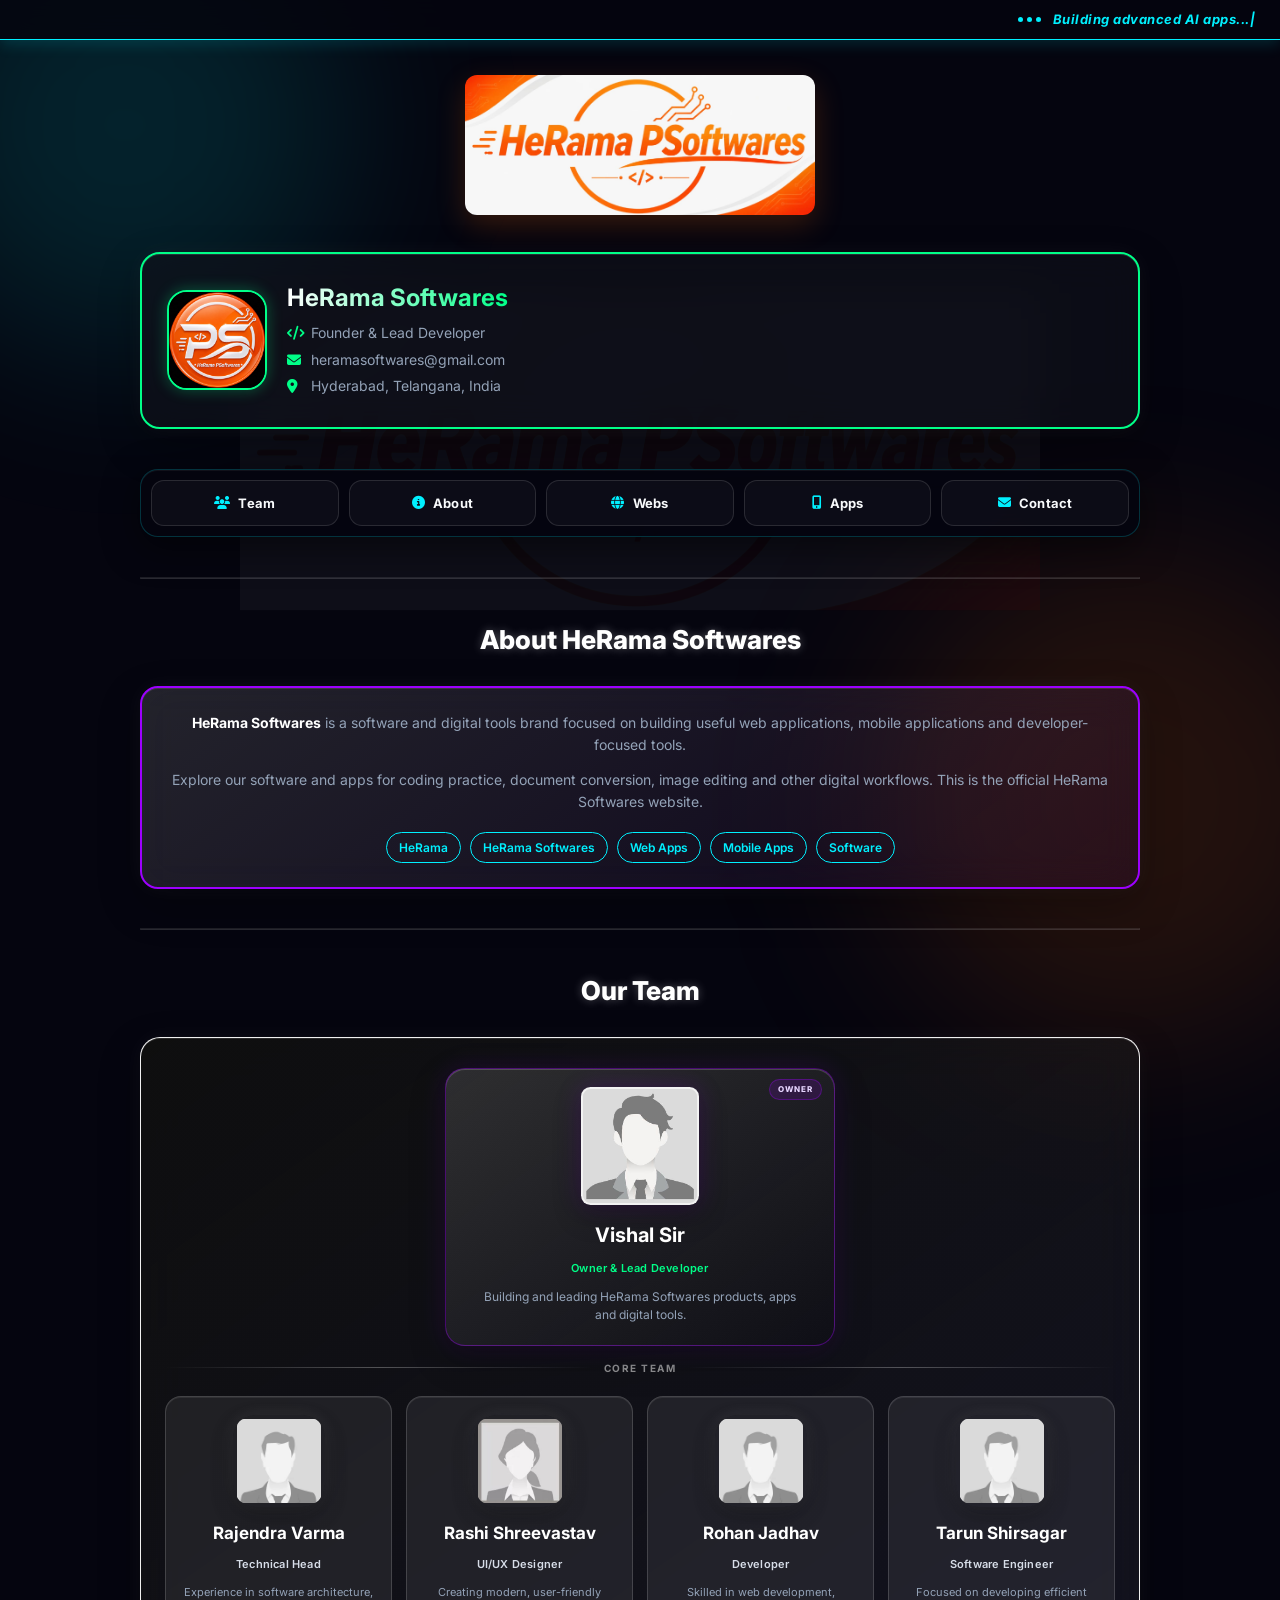
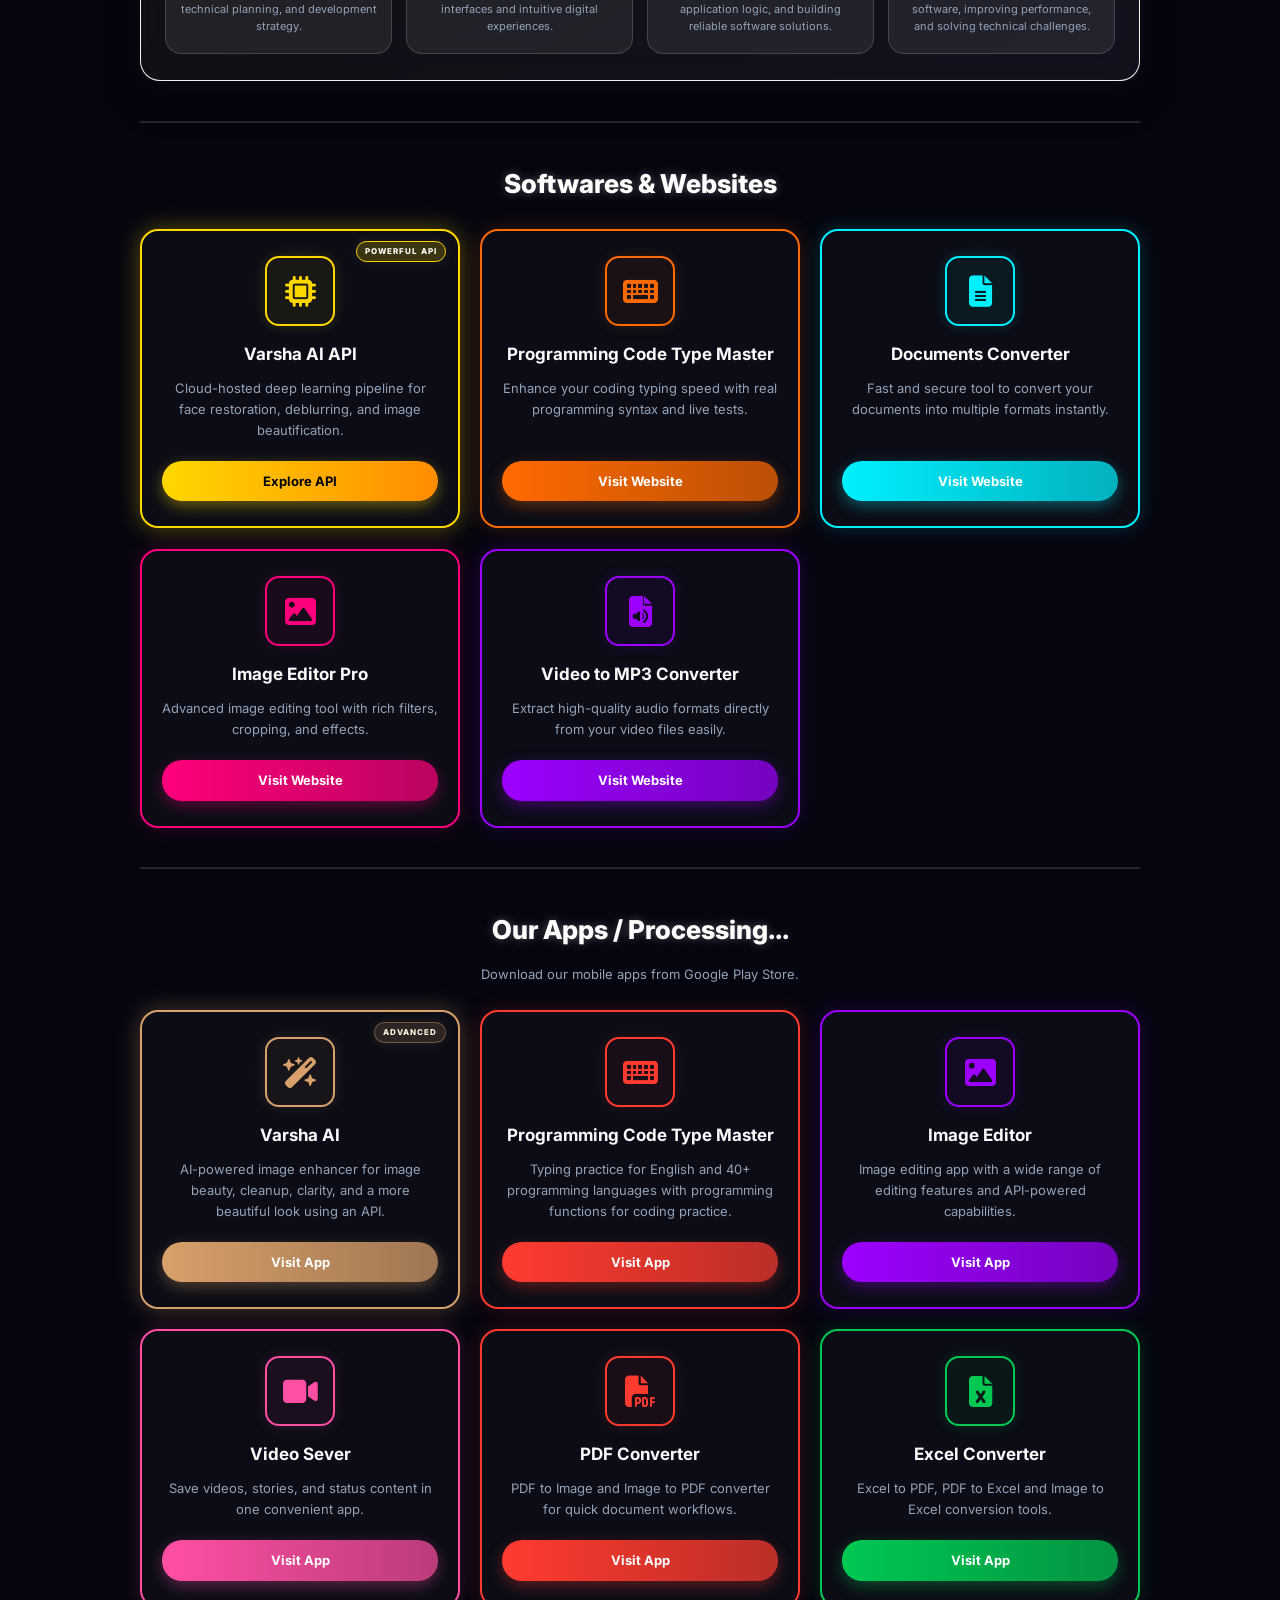
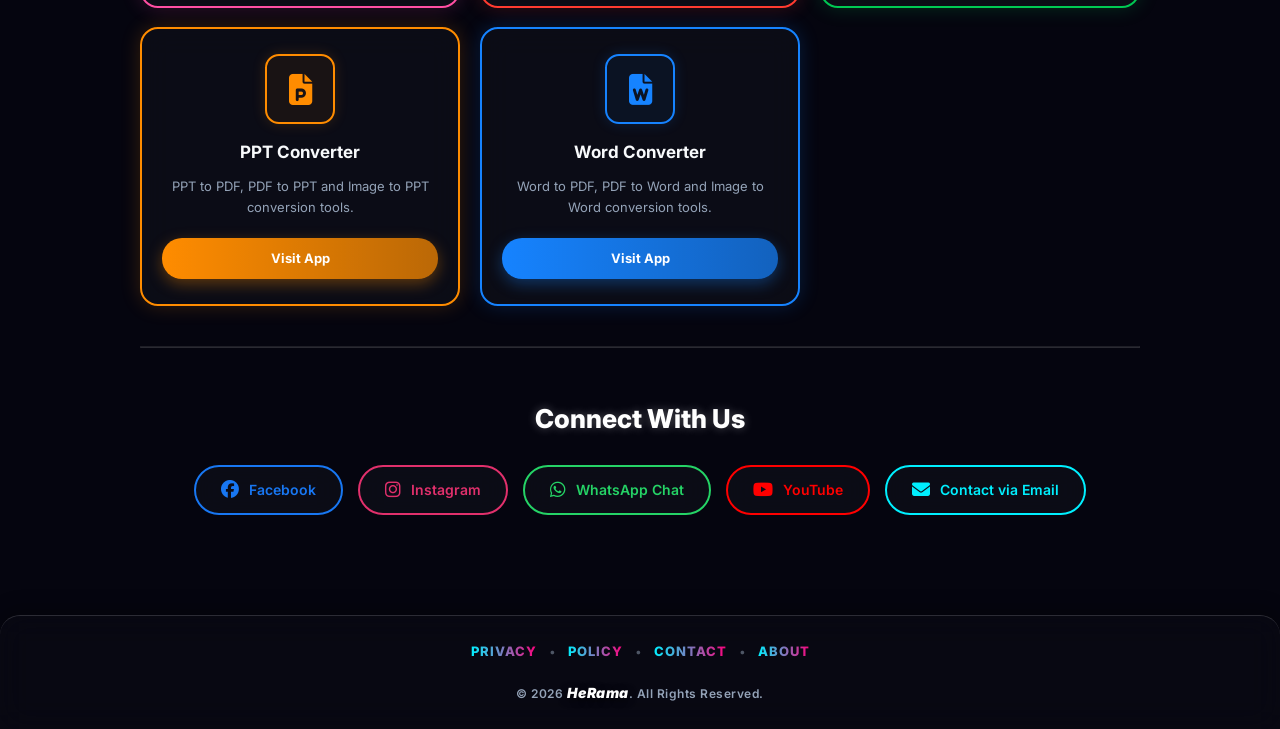
==== index.html @ 933b0800 "Update index.html" ====
<!DOCTYPE html>
<html lang="en">
<head>
  <meta charset="UTF-8">
  <meta name="viewport" content="width=device-width, initial-scale=1.0">

  <!-- === SEO / GOOGLE SEARCH METADATA === -->
  <meta name="description" content="HeRama Softwares — official website for software, web apps, mobile apps, coding tools, document converters and image editing solutions.">
  <meta name="keywords" content="HeRama, HeRama Softwares, HeRama Software, HeRama PSoftwares, software developer, web apps, mobile apps, coding tools, document converter, image editor">
  <meta name="author" content="HeRama Softwares">
  <meta name="robots" content="index, follow, max-image-preview:large">
  <link rel="canonical" href="https://heramasoftware.github.io/HeRama/">

  <!-- Open Graph / Social Sharing -->
  <meta property="og:type" content="website">
  <meta property="og:title" content="HeRama Softwares | Official Website">
  <meta property="og:description" content="Official website of HeRama Softwares — software, web apps, mobile apps and digital tools.">
  <meta property="og:url" content="https://heramasoftware.github.io/HeRama/">
  <meta property="og:image" content="https://heramasoftware.github.io/HeRama/herama.jpeg">
  <meta property="og:site_name" content="HeRama Softwares">

  <!-- Twitter/X Sharing -->
  <meta name="twitter:card" content="summary_large_image">
  <meta name="twitter:title" content="HeRama Softwares | Official Website">
  <meta name="twitter:description" content="Official website of HeRama Softwares — software, web apps, mobile apps and digital tools.">
  <meta name="twitter:image" content="https://heramasoftware.github.io/HeRama/herama.jpeg">

  <!-- Structured data helps Google understand the brand/site -->
  <script type="application/ld+json">
  {
    "@context": "https://schema.org",
    "@type": "Organization",
    "name": "HeRama Softwares",
    "alternateName": ["HeRama", "HeRama Software", "HeRama PSoftwares"],
    "url": "https://heramasoftware.github.io/HeRama/",
    "logo": "https://heramasoftware.github.io/HeRama/herama.jpeg",
    "email": "heramasoftwares@gmail.com",
    "description": "HeRama Softwares develops software, web applications, mobile applications and digital tools.",
    "sameAs": [
      "https://www.facebook.com/share/1HQvqGAFDk/",
      "https://www.instagram.com/herama_psoftwares?igsh=MXFvZWMyYWdleDJ3ZA==",
      "https://youtube.com/@vishalgaradsoftwaredevloper?si=EUK5Th2-3GdsYp0a"
    ]
  }
  </script>

  <script type="application/ld+json">
  {
    "@context": "https://schema.org",
    "@type": "WebSite",
    "name": "HeRama Softwares",
    "alternateName": "HeRama",
    "url": "https://heramasoftware.github.io/HeRama/"
  }
  </script>

  <title>HeRama Softwares | Apps, Web & Software</title>
  
  <!-- FontAwesome Icons -->
  <link rel="stylesheet" href="https://cdnjs.cloudflare.com/ajax/libs/font-awesome/6.4.0/css/all.min.css">
  <!-- Google Fonts -->
  <link href="https://fonts.googleapis.com/css2?family=Inter:wght@300;400;600;800&display=swap" rel="stylesheet">

  <link rel="stylesheet" href="style.css?v=20260911-products">
</head>
<body>

<!-- Top Advanced Status Navbar -->
  <div class="top-status-nav">
    <div class="ai-status-container" id="aiStatusContainer">
      <div class="gemini-dots">
        <div class="dot"></div><div class="dot"></div><div class="dot"></div>
      </div>
      <div class="typewriter-text" id="typewriterText">Building advanced AI apps...|</div>
    </div>
  </div>

  <!-- Floating Orbs & Watermark Background -->
  <div class="bg-orb orb-1"></div>
  <div class="bg-orb orb-2"></div>
  <img src="herama.jpeg" class="bg-watermark" alt="Watermark">

  <!-- Top Logo -->
  <div class="top-logo-container">
    <img src="herama.jpeg" alt="HeRama PSoftwares Logo">
  </div>

  <div class="container">
    
    <!-- Profile Box (Popti Green Border) -->
    <div class="profile-card">
      <img src="logo2.jpeg" alt="Pandurang Baliram Garad">
      <div class="profile-info">
        <h2>HeRama Softwares</h2>
        <p><i class="fa-solid fa-code"></i> Founder & Lead Developer</p>
        <p><i class="fa-solid fa-envelope"></i> heramasoftwares@gmail.com</p>
        <p><i class="fa-solid fa-location-dot"></i> Hyderabad, Telangana, India</p>
      </div>
    </div>


    <!-- === QUICK SECTION NAVIGATION === -->
    <nav class="section-nav" aria-label="Page sections">
      <a href="#team"><i class="fa-solid fa-users"></i><span>Team</span></a>
      <a href="#about"><i class="fa-solid fa-circle-info"></i><span>About</span></a>
      <a href="#webs"><i class="fa-solid fa-globe"></i><span>Webs</span></a>
      <a href="#apps"><i class="fa-solid fa-mobile-screen-button"></i><span>Apps</span></a>
      <a href="#contact"><i class="fa-solid fa-envelope"></i><span>Contact</span></a>
    </nav>

        <hr style="border-color: var(--border-glow); margin: 40px 0;">

        
    <!-- === COMPANY INFORMATION / SEO CONTENT === -->
    <section class="company-info-section page-section" id="about" aria-label="About HeRama Softwares">
      <h2 class="section-title">About HeRama Softwares</h2>
      <div class="company-info-card">
        <p><strong>HeRama Softwares</strong> is a software and digital tools brand focused on building useful web applications, mobile applications and developer-focused tools.</p>
        <p>Explore our software and apps for coding practice, document conversion, image editing and other digital workflows. This is the official HeRama Softwares website.</p>
        <div class="company-keywords">
          <span>HeRama</span>
          <span>HeRama Softwares</span>
          <span>Web Apps</span>
          <span>Mobile Apps</span>
          <span>Software</span>
        </div>
      </div>
    </section>


        <hr style="border-color: var(--border-glow); margin: 40px 0;">


    <!-- === TEAM SECTION === -->
    <section class="team-section page-section" id="team" aria-label="HeRama Softwares Team">
      <h2 class="section-title">Our Team</h2>

      <div class="team-glass-box">
        <!-- OWNER / LEAD DEVELOPER: replace owner.jpeg, name and text anytime -->
        <div class="team-owner owner-feature scroll-reveal">
          <div class="team-photo owner-photo">
            <img src="owner.jpeg" alt="HeRama Softwares Owner & Lead Developer">
          </div>
          <h3>Vishal Sir</h3>
          <span class="team-role owner-role">Owner & Lead Developer</span>
          <p>Building and leading HeRama Softwares products, apps and digital tools.</p>
        </div>

        <div class="team-divider"><span>Core Team</span></div>

        <div class="team-members-grid">
          <!-- TEAM MEMBER 1 -->
          <article class="team-member scroll-reveal">
            <div class="team-photo"><img src="inginears.jpeg" alt="Team Member 1"></div>
            <h3>Rajendra Varma</h3>
            <span class="team-role">Technical Head</span>
            <p>Experience in software architecture, technical planning, and development strategy.</p>
          </article>

          <!-- TEAM MEMBER 2 -->
          <article class="team-member team-reveal">
            <div class="team-photo"><img src="female.jpeg" alt="Team Member 2"></div>
            <h3>Rashi Shreevastav</h3>
            <span class="team-role">UI/UX Designer</span>
            <p>Creating modern, user-friendly interfaces and intuitive digital experiences.</p>
          </article>

          <!-- TEAM MEMBER 3 -->
          <article class="team-member team-reveal">
            <div class="team-photo"><img src="inginears.jpeg" alt="Team Member 3"></div>
            <h3>Rohan Jadhav</h3>
            <span class="team-role">Developer</span>
            <p>Skilled in web development, application logic, and building reliable software solutions.</p>
          </article>

          <!-- TEAM MEMBER 4 -->
          <article class="team-member team-reveal">
            <div class="team-photo"><img src="inginears.jpeg" alt="Team Member 4"></div>
            <h3>Tarun Shirsagar</h3>
            <span class="team-role">Software Engineer</span>
            <p>Focused on developing efficient software, improving performance, and solving technical challenges.</p>
          </article>
        </div>
      </div>
      
    </section>


        <hr style="border-color: var(--border-glow); margin: 40px 0;">


    <!-- === SOFTWARES & WEBSITES SECTION === -->
    <section class="page-section" id="webs" aria-label="HeRama Softwares Websites">
      <h2 class="section-title">Softwares & Websites</h2>
      <div class="apps-grid">

        <!-- NAYA API BOX: Varsha AI API (Premium Gold Glow) -->
        <div class="app-card product-card scroll-reveal power-shine" style="--card-color:#ffd700; --card-rgb:255,215,0;">
          <span class="app-featured-badge" style="background: rgba(255,215,0,0.2); border-color: #ffd700; color: #fff;">POWERFUL API</span>
          <div class="app-img-box app-icon-placeholder">
            <i class="fa-solid fa-microchip"></i>
          </div>
          <h3>Varsha AI API</h3>
          <p>Cloud-hosted deep learning pipeline for face restoration, deblurring, and image beautification.</p>
          <a href="https://panduranggarad922--varsha-ai-aibeautyapi-web.us-east.modal.run/docs?utm_source=chatgpt.com#/default/beautify_api_v1_beautify_post" target="_blank" rel="noopener" class="visit-btn" style="background: linear-gradient(90deg, #ffd700, #ff8c00); box-shadow: 0 5px 15px rgba(255,215,0,0.4); color: #000;">Explore API</a>
        </div>


        <!-- WEBSITE 1 : change only --card-color in HTML -->
        <div class="app-card product-card scroll-reveal" style="--card-color:#ff6a00; --card-rgb:255,106,0;">

          <div class="app-img-box app-icon-placeholder">
  <i class="fa-solid fa-keyboard"></i>
</div>
          <h3>Programming Code Type Master</h3>
          <p>Enhance your coding typing speed with real programming syntax and live tests.</p>
          <a href="https://programming-code-typingtest-pro.github.io/" target="_blank" rel="noopener" class="visit-btn">Visit Website</a>
        </div>

        <!-- WEBSITE 2 -->
        <div class="app-card product-card scroll-reveal" style="--card-color:#00f0ff; --card-rgb:0,240,255;">
          <div class="app-img-box app-icon-placeholder">
  <i class="fa-solid fa-file-lines"></i>
</div>
          <h3>Documents Converter</h3>
          <p>Fast and secure tool to convert your documents into multiple formats instantly.</p>
          <a href="https://panduranggarad922-cell.github.io" target="_blank" rel="noopener" class="visit-btn">Visit Website</a>
        </div>

        <!-- WEBSITE 3 -->
        <div class="app-card product-card scroll-reveal" style="--card-color:#ff007c; --card-rgb:255,0,124;">
          <div class="app-img-box app-icon-placeholder">
  <i class="fa-solid fa-image"></i>
</div>
          <h3>Image Editor Pro</h3>
          <p>Advanced image editing tool with rich filters, cropping, and effects.</p>
          <a href="https://heramapsoftwares.github.io" target="_blank" rel="noopener" class="visit-btn">Visit Website</a>
        </div>

        <!-- WEBSITE 4 -->
        <div class="app-card product-card scroll-reveal" style="--card-color:#9d00ff; --card-rgb:157,0,255;">
          <div class="app-img-box app-icon-placeholder">
  <i class="fa-solid fa-file-audio"></i>
</div>
          <h3>Video to MP3 Converter</h3>
          <p>Extract high-quality audio formats directly from your video files easily.</p>
          <a href="https://heramapsoftwares.github.io" target="_blank" rel="noopener" class="visit-btn">Visit Website</a>
        </div>

      </div>
    </section>

    <hr style="border-color: var(--border-glow); margin: 40px 0;">

    <!-- === PLAY STORE APPS SECTION === -->
    <section class="page-section" id="apps" aria-label="HeRama Softwares Play Store Apps">
      <h2 class="section-title">Our Apps / Processing...</h2>
      <p class="section-subtitle">Download our mobile apps from Google Play Store.</p>
      <div class="apps-grid">

        <!-- APP 1 : Varsha AI / SKIN -->
        <!-- Yahan app-featured ke aage power-shine class add ki hai -->
        <div class="app-card product-card scroll-reveal app-featured power-shine" style="--card-color:#d8a06a; --card-rgb:216,160,106;">
          <span class="app-featured-badge">ADVANCED</span>
          <div class="app-img-box app-icon-placeholder"><i class="fa-solid fa-wand-magic-sparkles"></i></div>
          <h3>Varsha AI</h3>
          <p>AI-powered image enhancer for image beauty, cleanup, clarity, and a more beautiful look using an API.</p>
          <a href="https://play.google.com/store/apps/" target="_blank" rel="noopener" class="visit-btn">Visit App</a>
        </div>


        <!-- APP 2 : Programming Code Type Master / RED -->
        <div class="app-card product-card scroll-reveal" style="--card-color:#ff3b30; --card-rgb:255,59,48;">
          <div class="app-img-box app-icon-placeholder"><i class="fa-solid fa-keyboard"></i></div>
          <h3>Programming Code Type Master</h3>
          <p>Typing practice for English and 40+ programming languages with programming functions for coding practice.</p>
          <a href="https://programming-code-typingtest-pro.github.io/" target="_blank" rel="noopener" class="visit-btn">Visit App</a>
        </div>

        <!-- APP 3 : Image Editor / PURPLE -->
        <div class="app-card product-card scroll-reveal" style="--card-color:#9d00ff; --card-rgb:157,0,255;">
          <div class="app-img-box app-icon-placeholder"><i class="fa-solid fa-image"></i></div>
          <h3>Image Editor</h3>
          <p>Image editing app with a wide range of editing features and API-powered capabilities.</p>
          <a href="https://heramapsoftwares.github.io" target="_blank" rel="noopener" class="visit-btn">Visit App</a>
        </div>

        <!-- APP 4 : Video Sever / PINK -->
        <div class="app-card product-card scroll-reveal" style="--card-color:#ff4fa3; --card-rgb:255,79,163;">
          <div class="app-img-box app-icon-placeholder"><i class="fa-solid fa-video"></i></div>
          <h3>Video Sever</h3>
          <p>Save videos, stories, and status content in one convenient app.</p>
          <a href="https://play.google.com/store/apps/" target="_blank" rel="noopener" class="visit-btn">Visit App</a>
        </div>

        <!-- APP 1 : PDF Converter / RED -->
        <div class="app-card product-card scroll-reveal" style="--card-color:#ff3b30; --card-rgb:255,59,48;">
          <div class="app-img-box app-icon-placeholder"><i class="fa-solid fa-file-pdf"></i></div>
          <h3>PDF Converter</h3>
          <p>PDF to Image and Image to PDF converter for quick document workflows.</p>
          <!-- Replace the href value with this app's real Google Play Store URL. -->
          <a href="https://panduranggarad922-cell.github.io" target="_blank" rel="noopener" class="visit-btn">Visit App</a>
        </div>

        <!-- APP 2 : Excel Converter / GREEN -->
        <div class="app-card product-card scroll-reveal" style="--card-color:#00c853; --card-rgb:0,200,83;">
          <div class="app-img-box app-icon-placeholder"><i class="fa-solid fa-file-excel"></i></div>
          <h3>Excel Converter</h3>
          <p>Excel to PDF, PDF to Excel and Image to Excel conversion tools.</p>
          <!-- Replace the href value with this app's real Google Play Store URL. -->
          <a href="https://panduranggarad922-cell.github.io" target="_blank" rel="noopener" class="visit-btn">Visit App</a>
        </div>

        <!-- APP 3 : PPT Converter / ORANGE -->
        <div class="app-card product-card scroll-reveal" style="--card-color:#ff8c00; --card-rgb:255,140,0;">
          <div class="app-img-box app-icon-placeholder"><i class="fa-solid fa-file-powerpoint"></i></div>
          <h3>PPT Converter</h3>
          <p>PPT to PDF, PDF to PPT and Image to PPT conversion tools.</p>
          <!-- Replace the href value with this app's real Google Play Store URL. -->
          <a href="https://panduranggarad922-cell.github.io" target="_blank" rel="noopener" class="visit-btn">Visit App</a>
        </div>

        <!-- APP 4 : Word Converter / BLUE -->
        <div class="app-card product-card scroll-reveal" style="--card-color:#1683ff; --card-rgb:22,131,255;">
          <div class="app-img-box app-icon-placeholder"><i class="fa-solid fa-file-word"></i></div>
          <h3>Word Converter</h3>
          <p>Word to PDF, PDF to Word and Image to Word conversion tools.</p>
          <!-- Replace the href value with this app's real Google Play Store URL. -->
          <a href="https://panduranggarad922-cell.github.io" target="_blank" rel="noopener" class="visit-btn">Visit App</a>
        </div>

      </div>
    </section>
        <hr style="border-color: var(--border-glow); margin: 40px 0;">


    <!-- Social Connect Section -->
    <section class="page-section" id="contact">
    <h2 class="section-title" style="margin-top: 50px;">Connect With Us</h2>
    <div class="social-grid">
      
      <!-- Company Facebook -->
      <a href="https://www.facebook.com/share/1HQvqGAFDk/" class="social-btn fb">
        <i class="fa-brands fa-facebook"></i> Facebook
      </a>
      
      <!-- Company Instagram -->
      <a href="https://www.instagram.com/herama_psoftwares?igsh=MXFvZWMyYWdleDJ3ZA==" class="social-btn insta">
        <i class="fa-brands fa-instagram"></i> Instagram
      </a>
      <!-- Personal Insta 1 -->
      <!-- <a href="https://www.instagram.com/vishal_garad___?igsh=dG5icDVrdTVvb3d2" class="social-btn insta">
        <i class="fa-brands fa-instagram"></i> Personal Instagram
      </a> -->

      <!-- Personal Insta 2 -->
     <!--  <a href="#" class="social-btn insta">
        <i class="fa-brands fa-instagram"></i> Personal Insta 2
      </a> -->

      <!-- WhatsApp Chat -->
      <a href="https://whatsapp.com/channel/0029VbDOUvfIt5rsgJwoov05" class="social-btn wa">
        <i class="fa-brands fa-whatsapp"></i> WhatsApp Chat
      </a>

      <!-- YouTube Channel -->
      <a href="https://youtube.com/@vishalgaradsoftwaredevloper?si=EUK5Th2-3GdsYp0a" class="social-btn yt">
        <i class="fa-brands fa-youtube"></i> YouTube
      </a>

      <!-- Email -->
      <a href="mailto:heramasoftwares@gmail.com" class="social-btn email">
        <i class="fa-solid fa-envelope"></i> Contact via Email
      </a>

    </div>
    </section>

  </div>

      <!-- PREMIUM GLASSY SCROLLABLE FOOTER -->
  <div class="bottom-footer">
    <div class="footer-links">
      <!-- In # ki jagah aap apna GitHub ya Chrome ka link daal sakte hain -->
      <a href="https://panduranggarad922-cell.github.io/privacy.html" target="_blank">Privacy</a>
      <span class="footer-dot">•</span>
      <a href="https://panduranggarad922-cell.github.io/policy.html" target="_blank">Policy</a>
      <span class="footer-dot">•</span>
      <a href="https://programming-code-typingtest-pro.github.io/contact.html" target="_blank">Contact</a>
      <span class="footer-dot">•</span>
      <a href="https://panduranggarad922-cell.github.io/about.html" target="_blank">About</a>
    </div>
    
    <div class="footer-copyright">
      © 2026 <span class="footer-brand">HeRama</span>. All Rights Reserved.
      
    </div>
    </div>





<script>
  // Professional one-by-one reveal: boxes emerge from the background as you scroll.
  document.addEventListener('DOMContentLoaded', () => {
    const revealSelectors = [
      '.profile-card',
      '.company-info-card',
      '.team-glass-box',
      '.team-owner',
      '.team-member',
      '.app-card',
      '.product-card',
      '.social-btn'
    ];

    const revealItems = document.querySelectorAll(revealSelectors.join(', '));

    revealItems.forEach((item, index) => {
      item.classList.add('scroll-reveal');
      // Small stagger so nearby cards never appear at exactly the same instant.
      item.style.setProperty('--reveal-delay', `${(index % 4) * 70}ms`);
    });

    if ('IntersectionObserver' in window) {
      const revealObserver = new IntersectionObserver((entries, observer) => {
        entries.forEach(entry => {
          if (!entry.isIntersecting) return;

          const item = entry.target;
          requestAnimationFrame(() => item.classList.add('is-visible'));
          observer.unobserve(item);
        });
      }, {
        threshold: 0.10,
        rootMargin: '0px 0px -45px 0px'
      });

      revealItems.forEach(item => revealObserver.observe(item));
    } else {
      revealItems.forEach(item => item.classList.add('is-visible'));
    }
  });
</script>

<script>
  // Tracker app se aane par Auto-Press Button aur Smooth Scroll karne ka logic
  window.addEventListener('DOMContentLoaded', () => {
    const hash = window.location.hash; // e.g. #team, #apps, #webs
    if (!hash) return;

    setTimeout(() => {
      // 1. Website ke andar us section nav button ko dhundo
      const matchingBtn = document.querySelector(`.section-nav a[href="${hash}"]`);
      if (matchingBtn) {
        // Auto-press button effect (Glow & Scale animation)
        matchingBtn.style.transition = 'all 0.3s ease';
        matchingBtn.style.boxShadow = '0 0 25px #00f0ff, inset 0 0 12px #00f0ff';
        matchingBtn.style.borderColor = '#00f0ff';
        matchingBtn.style.transform = 'scale(1.08)';

        setTimeout(() => {
          matchingBtn.style.transform = 'scale(1)';
        }, 600);
      }

      // 2. Us section ko screen par smooth scroll karke center me laye
      const targetSection = document.querySelector(hash);
      if (targetSection) {
        targetSection.scrollIntoView({
          behavior: 'smooth',
          block: 'start'
        });
      }
    }, 450); // 450ms delay taaki page completely load ho sake
  });
</script>

<script>
  document.addEventListener('DOMContentLoaded', () => {
    // Tumhari company ki 5 advanced lines
    let messages = [
      "Building advanced AI apps...",
      "Integrating smart APIs...",
      "Developing next-gen web platforms...",
      "Processing cloud data securely...",
      "Creating custom digital solutions..."
    ];
    
    let msgIdx = 0, charIdx = 0, isDeleting = false, typeTimer;
    const typeTarget = document.getElementById('typewriterText');
    
    if (typeTarget) {
      function typeEffect() {
        const currentMsg = messages[msgIdx];
        if (isDeleting) {
          typeTarget.innerText = currentMsg.substring(0, charIdx - 1) + '|';
          charIdx--;
          if (charIdx === 0) {
            isDeleting = false;
            msgIdx = (msgIdx + 1) % messages.length;
            typeTimer = setTimeout(typeEffect, 300);
          } else {
            typeTimer = setTimeout(typeEffect, 15); // Delete speed
          }
        } else {
          typeTarget.innerText = currentMsg.substring(0, charIdx + 1) + '|';
          charIdx++;
          if (charIdx === currentMsg.length) {
            isDeleting = true;
            typeTimer = setTimeout(typeEffect, 1500); // Pura sentence type hone ke baad ka wait time
          } else {
            typeTimer = setTimeout(typeEffect, 40); // Type karne ki speed
          }
        }
      }
      typeEffect();
    }
  });
</script>

<script>
  // Scroll karte waqt auto-button highlight logic
  document.addEventListener('DOMContentLoaded', () => {
    // Sabhi sections aur unke nav buttons ko select karna
    const sections = document.querySelectorAll('section.page-section');
    const navLinks = document.querySelectorAll('.section-nav a');

    window.addEventListener('scroll', () => {
      let currentSection = '';

      sections.forEach(section => {
        const sectionTop = section.offsetTop;
        // 180px ka offset diya hai taaki section thoda sa upar aate hi button glow karne lage
        if (window.scrollY >= sectionTop - 180) {
          currentSection = section.getAttribute('id');
        }
      });

      // Sabhi buttons se active class hata kar sirf current wale par lagana
      navLinks.forEach(link => {
        link.classList.remove('active-btn');
        if (currentSection && link.getAttribute('href') === `#${currentSection}`) {
          link.classList.add('active-btn');
        }
      });
    });
  });
</script>
</body>
</html>
---- style.css ----
:root {
      --bg-deep: #05050f;
      --card-glass: rgba(16, 18, 27, 0.65);
      --accent-cyan: #00f0ff;
      --accent-pink: #ff007c;
      --accent-purple: #9d00ff;
      --accent-orange: #ff6a00;
      --accent-green: #00ff88; /* Popti Green */
      --text-light: #f8fafc;
      --text-muted: #94a3b8;
      --border-glow: rgba(255, 255, 255, 0.15);
    }

    * { box-sizing: border-box; }

    body {
      font-family: 'Inter', sans-serif;
      background-color: var(--bg-deep);
      color: var(--text-light);
      margin: 0;
      padding: 0;
      line-height: 1.6;
      overflow-x: hidden;
      min-height: 100vh;
      display: flex;
      flex-direction: column;
      align-items: center;
    }

    /* === ANIMATED BACKGROUND ORBS & WATERMARK === */
    .bg-orb {
      position: fixed;
      border-radius: 50%;
      filter: blur(90px);
      z-index: -2;
      animation: floatOrb 10s infinite alternate ease-in-out;
    }
    .orb-1 {
      width: 450px; height: 450px;
      background: rgba(0, 240, 255, 0.12);
      top: -100px; left: -100px;
    }
    .orb-2 {
      width: 500px; height: 500px;
      background: rgba(255, 106, 0, 0.12);
      bottom: -150px; right: -100px;
      animation-delay: -5s;
    }
    @keyframes floatOrb {
      0% { transform: translateY(0) scale(1); }
      100% { transform: translateY(50px) scale(1.1); }
    }

    /* Faint Company Logo Background */
    .bg-watermark {
      position: fixed;
      top: 50%; left: 50%;
      transform: translate(-50%, -50%);
      width: 80vw;
      max-width: 800px;
      opacity: 0.04;
      pointer-events: none;
      z-index: -1;
      filter: contrast(150%);
    }

    /* === TOP LOGO CONTAINER === */
    .top-logo-container {
      width: 100%;
      text-align: center;
      padding: 30px 20px 10px 20px;
      animation: slideDown 1s ease;
    }
    .top-logo-container img {
      max-width: 350px;
      width: 90%;
      border-radius: 12px;
      box-shadow: 0 10px 30px rgba(255, 106, 0, 0.2);
    }
    @keyframes slideDown {
      from { opacity: 0; transform: translateY(-20px); }
      to { opacity: 1; transform: translateY(0); }
    }

    /* === MAIN CONTAINER === */
    .container {
      width: 90%;
      max-width: 1000px;
      margin: 0 auto;
      padding: 20px 0 50px 0;
      z-index: 10;
    }

    /* === PROFILE BOX (Popti Green Border) === */
    .profile-card {
      display: flex;
      align-items: center;
      gap: 20px;
      margin-bottom: 40px;
      padding: 25px;
      background: var(--card-glass);
      border-radius: 20px;
      backdrop-filter: blur(20px);
      -webkit-backdrop-filter: blur(20px);
      /* Popti Green Permanent Border & Glow */
      border: 2px solid var(--accent-green);
      box-shadow: 0 0 25px rgba(0, 255, 136, 0.25);
      opacity: 1;
    }

    .profile-card img {
      width: 100px;
      height: 100px;
      border-radius: 20%;
      border: 2px solid var(--accent-green);
      object-fit: cover;
      box-shadow: 0 0 15px rgba(0, 255, 136, 0.3);
    }

    .profile-info h2 {
      margin: 0 0 5px 0;
      font-size: 24px;
      background: linear-gradient(90deg, #fff, var(--accent-green));
      -webkit-background-clip: text;
      -webkit-text-fill-color: transparent;
    }
    .profile-info p {
      margin: 4px 0;
      font-size: 14px;
      color: var(--text-muted);
    }
    .profile-info i { width: 20px; color: var(--accent-green); }

    /* === APPS GRID === */
    .section-title {
      text-align: center;
      font-size: 26px;
      font-weight: 800;
      margin: 40px 0 25px 0;
      color: white;
      text-shadow: 0 0 10px rgba(255,255,255,0.3);
    }

    .apps-grid {
      display: grid;
      grid-template-columns: repeat(auto-fit, minmax(240px, 1fr));
      gap: 20px;
    }

    .app-card {
      background: var(--card-glass);
      border-radius: 18px;
      padding: 25px 20px;
      backdrop-filter: blur(15px);
      transition: all 0.3s ease;
      display: flex;
      flex-direction: column;
      align-items: center;
      text-align: center;
      position: relative;
      overflow: hidden;
      opacity: 1;
    }

    /* Permanent Colorful Borders for App Cards */
    .card-orange { border: 2px solid var(--accent-orange); box-shadow: 0 0 20px rgba(255, 106, 0, 0.2); }
    .card-cyan { border: 2px solid var(--accent-cyan); box-shadow: 0 0 20px rgba(0, 240, 255, 0.2); }
    .card-pink { border: 2px solid var(--accent-pink); box-shadow: 0 0 20px rgba(255, 0, 124, 0.2); }
    .card-purple { border: 2px solid var(--accent-purple); box-shadow: 0 0 20px rgba(157, 0, 255, 0.2); }

    /* Hover Lift Effect */
    .app-card:hover { transform: translateY(-5px); }
    .card-orange:hover { box-shadow: 0 0 30px rgba(255, 106, 0, 0.4); }
    .card-cyan:hover { box-shadow: 0 0 30px rgba(0, 240, 255, 0.4); }
    .card-pink:hover { box-shadow: 0 0 30px rgba(255, 0, 124, 0.4); }
    .card-purple:hover { box-shadow: 0 0 30px rgba(157, 0, 255, 0.4); }

    /* Permanent Matching Image Box Borders */
    .app-img-box {
      width: 70px;
      height: 70px;
      border-radius: 14px;
      background: rgba(255,255,255,0.05);
      margin-bottom: 15px;
      display: flex;
      justify-content: center;
      align-items: center;
      overflow: hidden;
    }
    .card-orange .app-img-box { border: 2px solid var(--accent-orange); }
    .card-cyan .app-img-box { border: 2px solid var(--accent-cyan); }
    .card-pink .app-img-box { border: 2px solid var(--accent-pink); }
    .card-purple .app-img-box { border: 2px solid var(--accent-purple); }

    .app-img-box img {
      width: 100%;
      height: 100%;
      object-fit: cover;
    }

    .app-card h3 {
      margin: 0 0 10px 0;
      font-size: 17px;
      font-weight: 700;
    }

    .app-card p {
      margin: 0 0 20px 0;
      font-size: 13px;
      color: var(--text-muted);
      flex: 1;
    }

    .visit-btn {
      text-decoration: none;
      padding: 10px 25px;
      border-radius: 20px;
      color: #000;
      font-weight: 700;
      font-size: 13px;
      transition: 0.3s;
      width: 100%;
    }
    .btn-orange { background: linear-gradient(90deg, var(--accent-orange), #ffae00); box-shadow: 0 5px 15px rgba(255, 106, 0, 0.4); }
    .btn-cyan { background: linear-gradient(90deg, var(--accent-cyan), #0096ff); box-shadow: 0 5px 15px rgba(0, 240, 255, 0.4); }
    .btn-pink { background: linear-gradient(90deg, var(--accent-pink), #ff758c); box-shadow: 0 5px 15px rgba(255, 0, 124, 0.4); }
    .btn-purple { background: linear-gradient(90deg, var(--accent-purple), #d400ff); box-shadow: 0 5px 15px rgba(157, 0, 255, 0.4); }

    .visit-btn:hover { filter: brightness(1.2); transform: scale(1.05); }

    /* === SOCIAL LINKS SECTION (Permanent Colors & Cursor Shadow) === */
    .social-grid {
      display: flex;
      flex-wrap: wrap;
      justify-content: center;
      gap: 15px;
      opacity: 1;
    }

    .social-btn {
      display: flex;
      align-items: center;
      gap: 10px;
      padding: 12px 25px;
      background: var(--card-glass);
      border-radius: 30px;
      text-decoration: none;
      font-weight: 600;
      font-size: 14px;
      backdrop-filter: blur(15px);
      transition: 0.3s;
    }

    /* Permanent Colors & Only Shadow on Hover */
    .social-btn.fb { border: 2px solid #1877F2; color: #1877F2; }
    .social-btn.fb:hover { box-shadow: 0 0 20px rgba(24, 119, 242, 0.6); transform: translateY(-3px); }

    .social-btn.insta { border: 2px solid #E1306C; color: #E1306C; }
    .social-btn.insta:hover { box-shadow: 0 0 20px rgba(225, 48, 108, 0.6); transform: translateY(-3px); }

    .social-btn.email { border: 2px solid var(--accent-cyan); color: var(--accent-cyan); }
    .social-btn.email:hover { box-shadow: 0 0 20px rgba(0, 240, 255, 0.6); transform: translateY(-3px); }


    /* YouTube & WhatsApp Permanent Colors & Shadow */
    .social-btn.yt { border: 2px solid #ff0000; color: #ff0000; }
    .social-btn.yt:hover { box-shadow: 0 0 20px rgba(255, 0, 0, 0.6); transform: translateY(-3px); }

    .social-btn.wa { border: 2px solid #25D366; color: #25D366; }
    .social-btn.wa:hover { box-shadow: 0 0 20px rgba(37, 211, 102, 0.6); transform: translateY(-3px); }
    .social-btn i { font-size: 18px; }

    @keyframes fadeIn {
      to { opacity: 1; transform: translateY(0); }
    }


    /* === COMPANY INFORMATION === */
    .company-info-section { margin-bottom: 35px; }
    .company-info-card {
      background: linear-gradient(145deg, rgba(255,255,255,0.12), rgba(157,0,255,0.055));
      border: 2px solid var(--accent-purple);
      border-radius: 18px;
      padding: 24px;
      backdrop-filter: blur(18px);
      -webkit-backdrop-filter: blur(18px);
      box-shadow:
        0 14px 35px rgba(0,0,0,0.30),
        0 0 24px rgba(157,0,255,0.22),
        inset 0 1px 0 rgba(255,255,255,0.16);
      text-align: center;
    }
    .company-info-card p {
      margin: 0 0 12px 0;
      color: var(--text-muted);
      font-size: 14px;
    }
    .company-info-card strong { color: white; }
    .company-keywords {
      display: flex;
      flex-wrap: wrap;
      justify-content: center;
      gap: 9px;
      margin-top: 18px;
    }
    .company-keywords span {
      border: 1px solid var(--accent-cyan);
      border-radius: 20px;
      padding: 5px 12px;
      color: var(--accent-cyan);
      font-size: 12px;
      font-weight: 600;
    }

    @media (max-width: 600px) {
      .profile-card { flex-direction: column; text-align: center; }
      .profile-info i { display: none; }
      .apps-grid { grid-template-columns: 1fr 1fr; }
      .app-card { padding: 15px 10px; }
      .app-card h3 { font-size: 14px; }
      .app-card p { font-size: 11px; }
      .app-img-box { width: 50px; height: 50px; }
      .social-btn { width: 100%; justify-content: center; }
    }
    
    @media (max-width: 400px) {
      .apps-grid { grid-template-columns: 1fr; }
    }


    /* === SMOOTH SECTION SCROLL === */
    html { scroll-behavior: smooth; }
    .page-section { scroll-margin-top: 120px; }

/* === QUICK SECTION NAVIGATION === */
.section-nav {
  position: sticky;
  top: 45px;
  z-index: 999;
  width: 100%;
  display: grid;
  grid-template-columns: repeat(5, 1fr); /* 5 buttons ke liye */
  gap: 10px;
  margin: 4px 0 12px;
  padding: 10px;
  
  /* Yahan transparent ko hata kar dark background lagaya hai */
  background: rgba(5, 5, 15, 0.95); 
  border: 1px solid rgba(0, 240, 255, 0.2); /* Thoda cyan glow border ke liye */
  border-radius: 18px;
  backdrop-filter: blur(18px);
  -webkit-backdrop-filter: blur(18px);
  box-shadow: 0 10px 35px rgba(0, 0, 0, 0.5), inset 0 1px 0 rgba(255, 255, 255, 0.05);
}

.section-nav a {
  min-height: 46px;
  display: flex;
  align-items: center;
  justify-content: center;
  gap: 8px;
  padding: 10px 12px;
  color: var(--text-light);
  text-decoration: none;
  font-size: 13px;
  font-weight: 700;
  letter-spacing: 0.2px;
  border: 1px solid rgba(255, 255, 255, 0.12);
  border-radius: 13px;
  background: rgba(255,255,255,0.035);
  transition: transform .22s ease, border-color .22s ease, box-shadow .22s ease, background .22s ease;
  -webkit-tap-highlight-color: transparent;
}

.section-nav a i { color: var(--accent-cyan); }

/* Isme hover ke sath .active-btn class add ki hai shadow glow ke liye */
.section-nav a:hover,
.section-nav a:active,
.section-nav a.active-btn {
  transform: translateY(-2px);
  border-color: rgba(0, 240, 255, 0.65);
  background: rgba(0, 240, 255, 0.08);
  box-shadow: 0 0 18px rgba(0, 240, 255, 0.16);
}

    /* === TEAM SECTION === */
    .team-section { margin: 10px 0 40px; }

    .team-glass-box {
      width: 100%;
      position: relative;
      overflow: hidden;
      padding: 30px 24px 26px;
      border-radius: 20px;
      background: linear-gradient(145deg, rgba(15, 15, 15, 0.959), rgba(255,255,255,0.055));
      border: 1px solid rgba(255, 255, 255, 0.938);
      backdrop-filter: blur(22px) saturate(135%);
      -webkit-backdrop-filter: blur(22px) saturate(135%);
      box-shadow: 0 18px 50px rgba(0,0,0,0.36), 0 0 24px rgba(255,255,255,0.055), inset 0 1px 0 rgba(255,255,255,0.18);
    }

    /* .team-glass-box::before {
      content: '';
      position: absolute;
      width: 220px;
      height: 220px;
      right: -70px;
      top: -90px;
      border-radius: 50%;
      background: rgba(0, 240, 255, 0.09);
      filter: blur(8px);
      pointer-events: none;
    } */

    .team-owner {
      width: min(360px, 100%);
      margin: 0 auto;
      text-align: center;
      padding: 4px 10px 12px;
    }

    .team-members-grid {
      display: grid;
      grid-template-columns: repeat(4, 1fr);
      gap: 14px;
    }

    .team-member {
      min-width: 0;
      text-align: center;
      padding: 18px 12px;
      border-radius: 16px;
      background: rgba(255,255,255,0.07);
      border: 1px solid rgba(255,255,255,0.16);
      box-shadow: inset 0 1px 0 rgba(255,255,255,0.08);
      transition: transform .25s ease, background .25s ease, border-color .25s ease, box-shadow .25s ease;
    }

    .team-member:hover {
      transform: translateY(-5px);
      background: rgba(255,255,255,0.10);
      border-color: rgba(255,255,255,0.34);
      box-shadow: 0 12px 28px rgba(0,0,0,0.24), inset 0 1px 0 rgba(255,255,255,0.12);
    }

    .team-photo {
      width: 92px;
      height: 92px;
      margin: 0 auto 13px;
      padding: 4px;
      border-radius: 22px;
      background: linear-gradient(135deg, rgba(255,255,255,0.75), rgba(255,255,255,0.10));
      box-shadow: 0 8px 22px rgba(0,0,0,0.30), 0 0 18px rgba(255,255,255,0.08);
    }

    .owner-photo {
      width: 112px;
      height: 112px;
      border-radius: 28px;
      box-shadow: 0 10px 28px rgba(0,0,0,0.34), 0 0 24px rgba(0,255,136,0.16);
    }

    .team-photo img {
      width: 100%;
      height: 100%;
      display: block;
      object-fit: cover;
      border-radius: 18px;
      background: rgba(255,255,255,0.08);
    }

    .owner-photo img { border-radius: 23px; }

    .team-owner h3, .team-member h3 {
      margin: 0 0 3px;
      color: #fff;
      font-size: 17px;
    }

    .team-owner h3 { font-size: 20px; }

    .team-role {
      display: inline-block;
      color: #d7dde8;
      font-size: 11px;
      font-weight: 600;
      letter-spacing: .2px;
    }

    .owner-role { color: var(--accent-green); }

    .team-owner p, .team-member p {
      margin: 8px auto 0;
      color: var(--text-muted);
      font-size: 11px;
      line-height: 1.55;
    }

    .team-owner p { max-width: 330px; font-size: 12px; }

    .team-divider {
      display: flex;
      align-items: center;
      gap: 12px;
      margin: 14px 0 20px;
      color: rgba(255,255,255,0.55);
      font-size: 10px;
      font-weight: 700;
      letter-spacing: 1.5px;
      text-transform: uppercase;
    }

    .team-divider::before, .team-divider::after {
      content: '';
      height: 1px;
      flex: 1;
      background: linear-gradient(90deg, transparent, rgba(255,255,255,0.28), transparent);
    }

    /* Fast one-by-one entrance animation */
    .team-reveal {
      opacity: 0;
      transform: translateY(22px) scale(.96);
      filter: blur(5px);
    }

    .team-reveal.show {
      animation: teamQuickReveal .42s cubic-bezier(.2,.8,.2,1) forwards;
    }

    @keyframes teamQuickReveal {
      to { opacity: 1; transform: translateY(0) scale(1); filter: blur(0); }
    }

    @media (max-width: 780px) {
      .team-members-grid { grid-template-columns: repeat(2, 1fr); }
      .team-glass-box { padding: 24px 16px 20px; }
    }

    @media (max-width: 600px) {
      .section-nav { gap: 7px; padding: 8px; }
      .section-nav a { min-height: 43px; padding: 8px 6px; font-size: 11px; gap: 5px; }
      .section-nav a i { font-size: 12px; }
      .team-photo { width: 78px; height: 78px; border-radius: 18px; }
      .owner-photo { width: 98px; height: 98px; border-radius: 24px; }
      .team-photo img { border-radius: 14px; }
      .owner-photo img { border-radius: 19px; }
      .team-member { padding: 15px 8px; }
      .team-member h3 { font-size: 14px; }
      .team-member p { font-size: 10px; }
    }

    @media (max-width: 380px) {
      .section-nav a span { display: none; }
      .section-nav a i { font-size: 16px; }
    }


/* =========================================================
   PROFESSIONAL SCROLL REVEAL — ALL MAJOR BOXES
   ========================================================= */
.scroll-reveal {
  opacity: 0;
  transform: translateY(34px) scale(.965);
  filter: blur(7px);
  transition:
    opacity .42s cubic-bezier(.2,.8,.2,1) var(--reveal-delay, 0ms),
    transform .50s cubic-bezier(.16,1,.3,1) var(--reveal-delay, 0ms),
    filter .45s ease var(--reveal-delay, 0ms),
    box-shadow .35s ease;
  will-change: opacity, transform, filter;
}

.scroll-reveal.is-visible {
  opacity: 1;
  transform: translateY(0) scale(1);
  filter: blur(0);
}

/* Give the main boxes a little more depth when they emerge. */
.profile-card.scroll-reveal.is-visible,
.company-info-card.scroll-reveal.is-visible,
.team-glass-box.scroll-reveal.is-visible,
.app-card.scroll-reveal.is-visible {
  box-shadow:
    0 16px 42px rgba(0,0,0,.28),
    0 0 22px rgba(255,255,255,.045),
    inset 0 1px 0 rgba(255,255,255,.12);
}

/* Neutral permission-safe placeholder image. */
.team-photo img {
  background: #d1d1d1;
}

/* Purple About section glow. */
.company-info-card:hover {
  border-color: #b44cff;
  box-shadow:
    0 18px 45px rgba(0,0,0,.32),
    0 0 30px rgba(157,0,255,.32),
    inset 0 1px 0 rgba(255,255,255,.18);
}

/* Keep the reveal animation comfortable on smaller screens. */
@media (max-width: 600px) {
  .scroll-reveal {
    transform: translateY(24px) scale(.975);
    filter: blur(5px);
  }
}

@media (prefers-reduced-motion: reduce) {
  .scroll-reveal,
  .scroll-reveal.is-visible {
    transition: none;
    transform: none;
    filter: none;
  }
}


/* === TEAM OWNER FEATURE BLOCK === */
.owner-feature {
  position: relative;
  width: min(390px, 100%);
  margin: 0 auto 6px;
  padding: 18px 22px 20px;
  border-radius: 20px;
  background: linear-gradient(
    145deg,
    rgba(255,255,255,.13),
    rgba(7, 7, 7, 0.08)
  );
  border: 1px solid rgba(157,0,255,.38);
  box-shadow:
    0 14px 35px rgba(0,0,0,.28),
    0 0 28px rgba(157,0,255,.14),
    inset 0 1px 0 rgba(255,255,255,.18);
}

.owner-feature::after {
  content: "OWNER";
  position: absolute;
  top: 10px;
  right: 12px;
  padding: 3px 8px;
  border-radius: 20px;
  font-size: 8px;
  font-weight: 800;
  letter-spacing: 1px;
  color: #e7d5ff;
  background: rgba(157,0,255,.14);
  border: 1px solid rgba(157,0,255,.32);
}

.owner-feature .owner-photo {
  margin-bottom: 14px;
}

/* === TEMPORARY BLANK PROFILE / AVATAR === */
.team-photo {
  overflow: hidden;
  background: transparent;
}

.team-photo img {
  object-fit: cover;
  border-radius: 8% !important;
  background: #dcdcdc;
}

/* Owner avatar is slightly larger and clearly separated from the 4 members. */
.owner-feature .owner-photo {
  width: 118px;
  height: 118px;
  padding: 0;
  border-radius: 8%;
  background: #dcdcdc;
  border: 2px solid rgba(255,255,255,.65);
  box-shadow:
    0 10px 28px rgba(0,0,0,.30),
    0 0 24px rgba(157,0,255,.20);
}

.owner-feature .owner-photo img {
  border-radius: 8% !important;
}

/* Four member cards remain equal-sized below the owner. */
.team-members-grid {
  align-items: stretch;
}

.team-member {
  height: 100%;
}

/* The old team-reveal animation is no longer used. */
.team-reveal {
  opacity: 1;
  transform: none;
  filter: none;
}

@media (max-width: 600px) {
  .owner-feature {
    width: 100%;
    padding: 16px 14px 18px;
  }

  .owner-feature .owner-photo {
    width: 104px;
    height: 104px;
  }
}


/* =========================================================
   SOFTWARE / WEBSITE + PLAY STORE APP CARDS
   One shared card CSS. Change only --card-color and --card-rgb
   inline in HTML for each individual card.
   ========================================================= */
.product-card {
  --card-color: #00f0ff;
  --card-rgb: 0,240,255;
  border: 2px solid var(--card-color) !important;
  box-shadow: 0 0 20px rgba(var(--card-rgb), .20) !important;
}

.product-card:hover {
  transform: translateY(-5px);
  box-shadow: 0 0 30px rgba(var(--card-rgb), .42) !important;
}

.product-card .app-img-box {
  border: 2px solid var(--card-color) !important;
  box-shadow: 0 0 14px rgba(var(--card-rgb), .16);
}

.product-card .visit-btn {
  color: #fff;
  background: linear-gradient(90deg, var(--card-color), rgba(var(--card-rgb), .72));
  box-shadow: 0 5px 15px rgba(var(--card-rgb), .34);
}

.product-card .visit-btn:hover,
.product-card .visit-btn:active {
  filter: brightness(1.18);
  box-shadow: 0 7px 22px rgba(var(--card-rgb), .46);
}

/* Temporary app icon until you add the real Play Store app icon image. */
.app-icon-placeholder {
  color: var(--card-color);
  font-size: 31px;
  background: rgba(var(--card-rgb), .06) !important;
}

.section-subtitle {
  text-align: center;
  color: var(--text-muted);
  font-size: 13px;
  margin: -12px 0 25px;
}

/* Five navigation buttons: Team / About / Webs / Apps / Contact */
.section-nav {
  grid-template-columns: repeat(5, 1fr);
}

@media (max-width: 600px) {
  .section-nav {
    grid-template-columns: repeat(5, 1fr);
    gap: 5px;
    padding: 7px;
  }
  .section-nav a {
    min-height: 43px;
    padding: 7px 4px;
    font-size: 10px;
  }
}

@media (max-width: 380px) {
  .section-nav a span { display: none; }
  .section-nav a i { font-size: 15px; }
}


/* === FEATURED APP BADGE: same idea as the Owner badge === */
.app-featured {
  position: relative;
}

.app-featured-badge {
  position: absolute;
  top: 10px;
  right: 12px;
  z-index: 3;
  padding: 3px 8px;
  border-radius: 20px;
  font-size: 8px;
  font-weight: 800;
  letter-spacing: 1px;
  color: #fff4df;
  background: rgba(216,160,106,.16);
  border: 1px solid rgba(216,160,106,.42);
  box-shadow: 0 0 12px rgba(216,160,106,.14);
  backdrop-filter: blur(8px);
  -webkit-backdrop-filter: blur(8px);
}

/* === IMAGE MISSING LETTER FALLBACK === */
.product-card .img-fallback-letter {
  display: none;
  width: 100%;
  height: 100%;
  align-items: center;
  justify-content: center;

  font-size: 34px;
  font-weight: 900;
  color: var(--card-color);

  background: rgba(var(--card-rgb), 0.08);
  text-shadow: 0 0 14px rgba(var(--card-rgb), 0.55);
}

/* Keep fallback letter centered inside image box */
.product-card .app-img-box {
  display: flex;
  align-items: center;
  justify-content: center;
  overflow: hidden;
}


/* =========================================
   SCROLLABLE BOTTOM FOOTER (PAGE 1)
========================================= */
.bottom-footer {
  position: relative; /* Fixed nahi hai, scroll karne par dikhega */
  width: 100%;
  background: rgba(10, 10, 20, 0.6);
  border-top: 1px solid var(--border-glow);
  backdrop-filter: blur(15px);
  margin-top: 50px;
  padding: 25px 15px;
  border-radius: 20px 20px 0 0; /* Upar ke corners round */
  box-sizing: border-box;
  text-align: center;
  display: flex;
  flex-direction: column;
  gap: 15px;
  box-shadow: 0 -5px 20px rgba(0,0,0,0.3);
}

.footer-links {
  display: flex;
  flex-wrap: wrap;
  justify-content: center;
  align-items: center;
  gap: 12px;
}

/* Stylish Links styling */
.footer-links a {
  color: white;
  text-decoration: none;
  font-size: 13px;
  font-weight: 800;
  letter-spacing: 1px;
  text-transform: uppercase;
  background: linear-gradient(90deg, var(--accent-cyan), var(--accent-pink));
  -webkit-background-clip: text;
  -webkit-text-fill-color: transparent;
  transition: all 0.3s ease;
}

.footer-links a:hover, .footer-links a:active {
  transform: scale(1.1);
  text-shadow: 0 0 10px rgba(0, 240, 255, 0.5); /* Hover par glow */
}

.footer-dot {
  color: var(--text-muted);
  font-size: 12px;
  opacity: 0.5;
}

.footer-copyright {
  color: var(--text-muted);
  font-size: 12px;
  font-weight: 600;
  margin-top: 5px;
  letter-spacing: 0.5px;
}

/* Stylish HeRama Copyright text */
.footer-brand {
  font-weight: 900;
  font-style: italic;
  color: #ffffff;
  font-size: 14px;
  text-shadow: 0 2px 8px rgba(0, 0, 0, 0.8);
}

/* === TOP STATUS NAVBAR === */
body {
  padding-top: 45px;
}

.top-status-nav {
  position: fixed;
  top: 0;
  left: 0;
  width: 100%;
  height: 40px;
  background: rgba(5, 5, 15, 0.85);
  border-bottom: 1px solid var(--accent-cyan);
  box-shadow: 0 4px 15px rgba(0, 240, 255, 0.15);
  backdrop-filter: blur(12px);
  -webkit-backdrop-filter: blur(12px);
  z-index: 9999;
  display: flex;
  justify-content: flex-end; /* Text ko right side set karne ke liye */
  align-items: center;
  padding: 0 25px;
}

.ai-status-container {
  display: flex;
  align-items: center;
  gap: 12px;
}

/* Page 2 Gemini Dots Logic */
.gemini-dots {
  display: flex;
  gap: 4px;
  animation: spin 2s infinite linear;
}

.dot {
  width: 5px;
  height: 5px;
  background: var(--accent-cyan);
  border-radius: 50%;
  animation: bounce 2s infinite ease-in-out;
}

.dot:nth-child(2) { animation-delay: 0.1s; }
.dot:nth-child(3) { animation-delay: 0.2s; }

@keyframes bounce {
  0%, 75% { transform: translateY(0); }
  15% { transform: translateY(-5px); }
  30% { transform: translateY(0); }
}

@keyframes spin {
  0%, 75% { transform: rotate(0deg); }
  100% { transform: rotate(360deg); }
}

/* Page 2 Typewriter Logic modified for company web */
.typewriter-text {
  font-size: 13px;
  font-style: italic;
  font-weight: bold;
  color: var(--accent-cyan);
  letter-spacing: 0.5px;
}

/* === POWERFUL APP/API SHINE EFFECT === */
.power-shine {
  position: relative;
  overflow: hidden;
  /* Is box ka shadow thoda extra dark aur highlight wala rahega */
  box-shadow: 0 0 25px rgba(var(--card-rgb), 0.35) !important;
}

/* Ye ek chamakti hui light ki line banata hai */
.power-shine::before {
  content: '';
  position: absolute;
  top: 0;
  left: -150%;
  width: 50%;
  height: 100%;
  background: linear-gradient(to right, rgba(255,255,255,0) 0%, rgba(255,255,255,0.3) 50%, rgba(255,255,255,0) 100%);
  transform: skewX(-25deg);
  animation: shineMove 3.5s infinite;
  z-index: 2;
  pointer-events: none;
}

@keyframes shineMove {
  0% { left: -150%; }
  50% { left: 200%; }
  100% { left: 200%; }
}

/* Jab hover karo to glow aur tej ho jayega */
.power-shine:hover {
  box-shadow: 0 0 40px rgba(var(--card-rgb), 0.6) !important;
  transform: translateY(-8px);
}
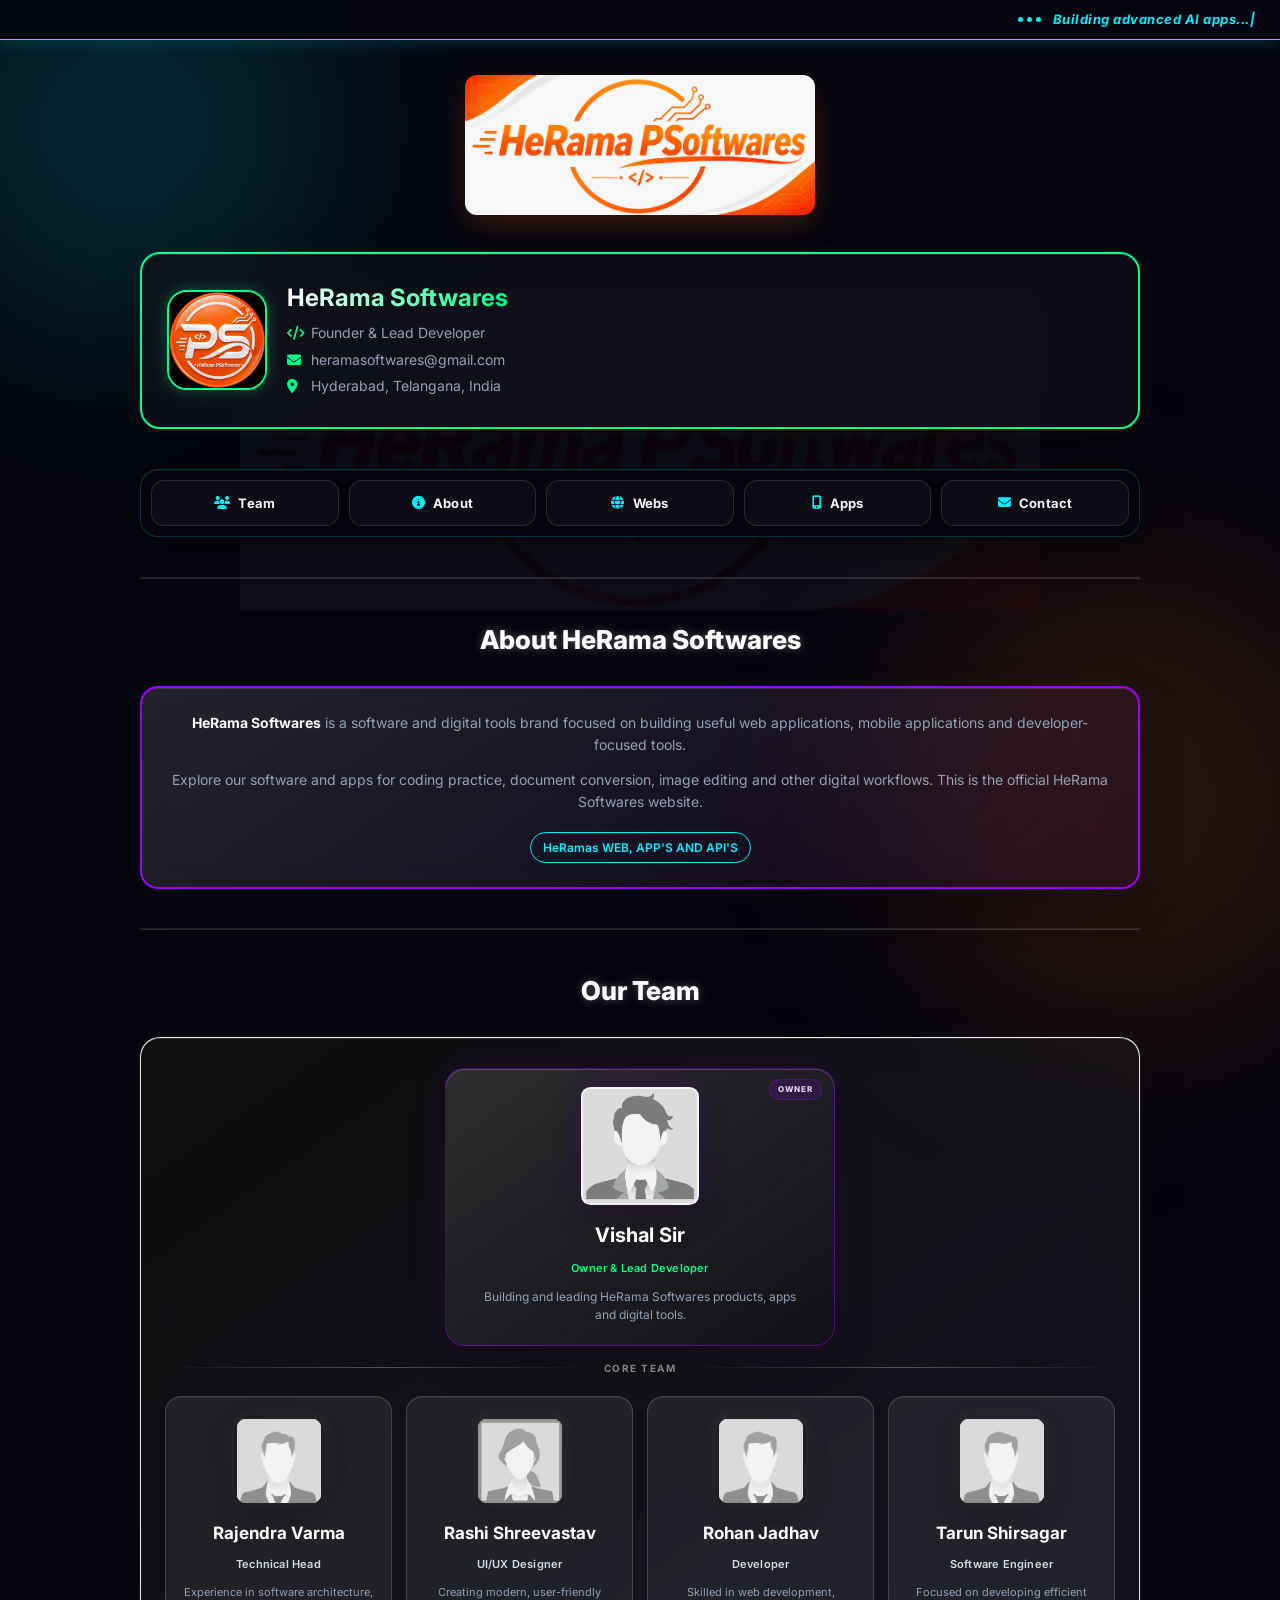
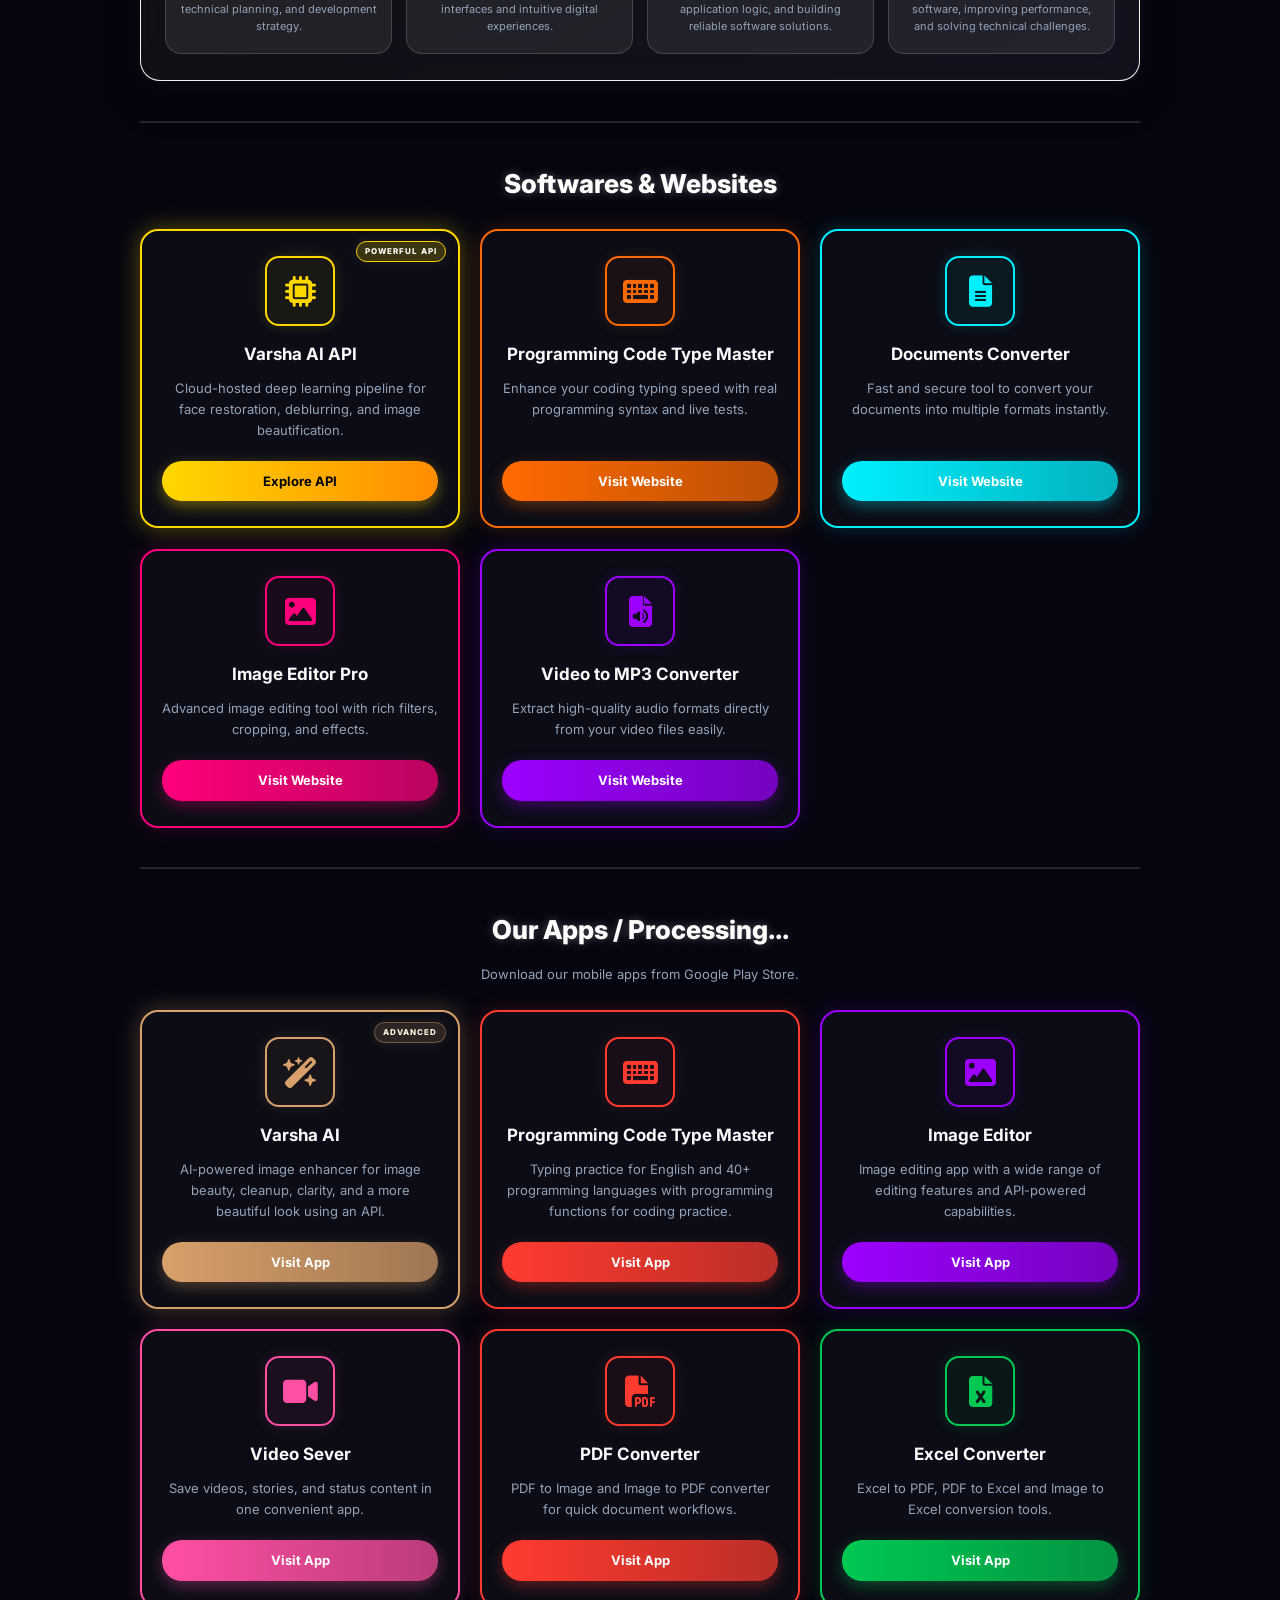
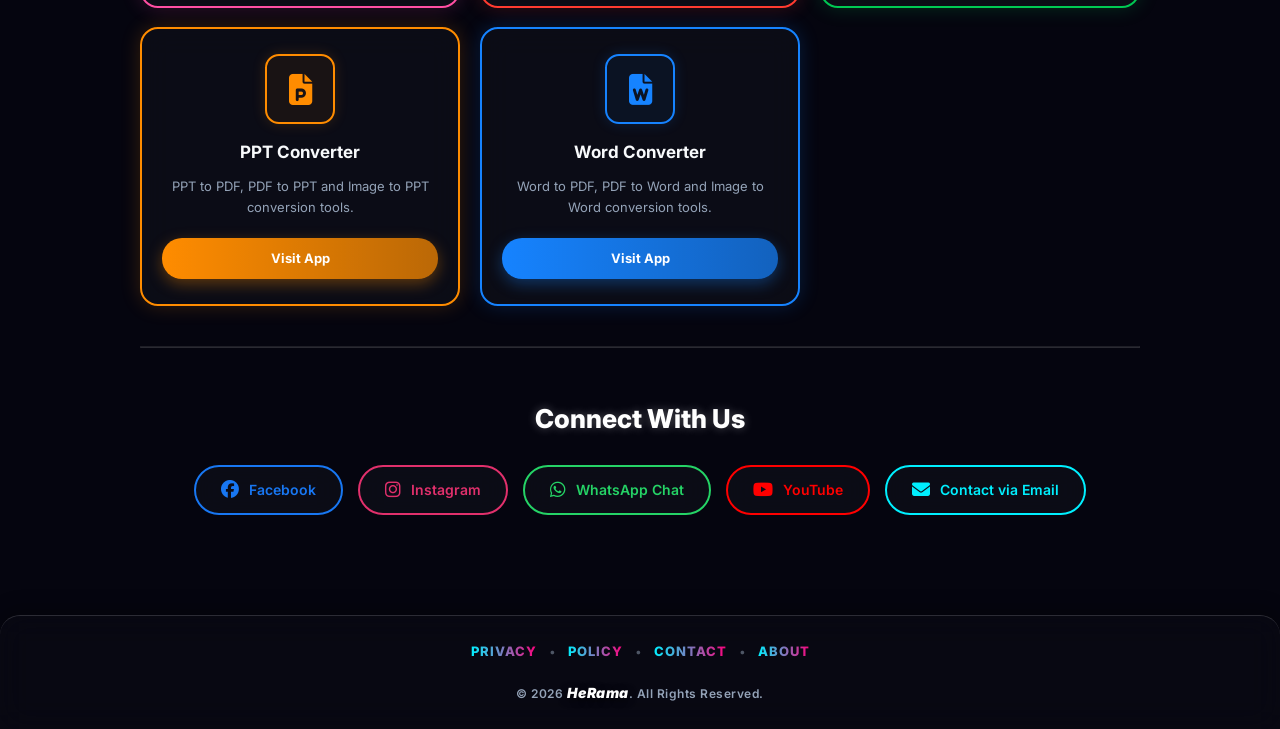
==== commit 81db0bb7: "Update index.html" ====
--- a/index.html
+++ b/index.html
@@ -118,11 +118,11 @@
         <p><strong>HeRama Softwares</strong> is a software and digital tools brand focused on building useful web applications, mobile applications and developer-focused tools.</p>
         <p>Explore our software and apps for coding practice, document conversion, image editing and other digital workflows. This is the official HeRama Softwares website.</p>
         <div class="company-keywords">
-          <span>HeRama</span>
-          <span>HeRama Softwares</span>
-          <span>Web Apps</span>
+          <!-- <span>HeRama</span> -->
+          <span>HeRamas WEB, APP'S AND API'S</span>
+          <!-- <span>Web Apps</span>
           <span>Mobile Apps</span>
-          <span>Software</span>
+          <span>Software</span> -->
         </div>
       </div>
     </section>
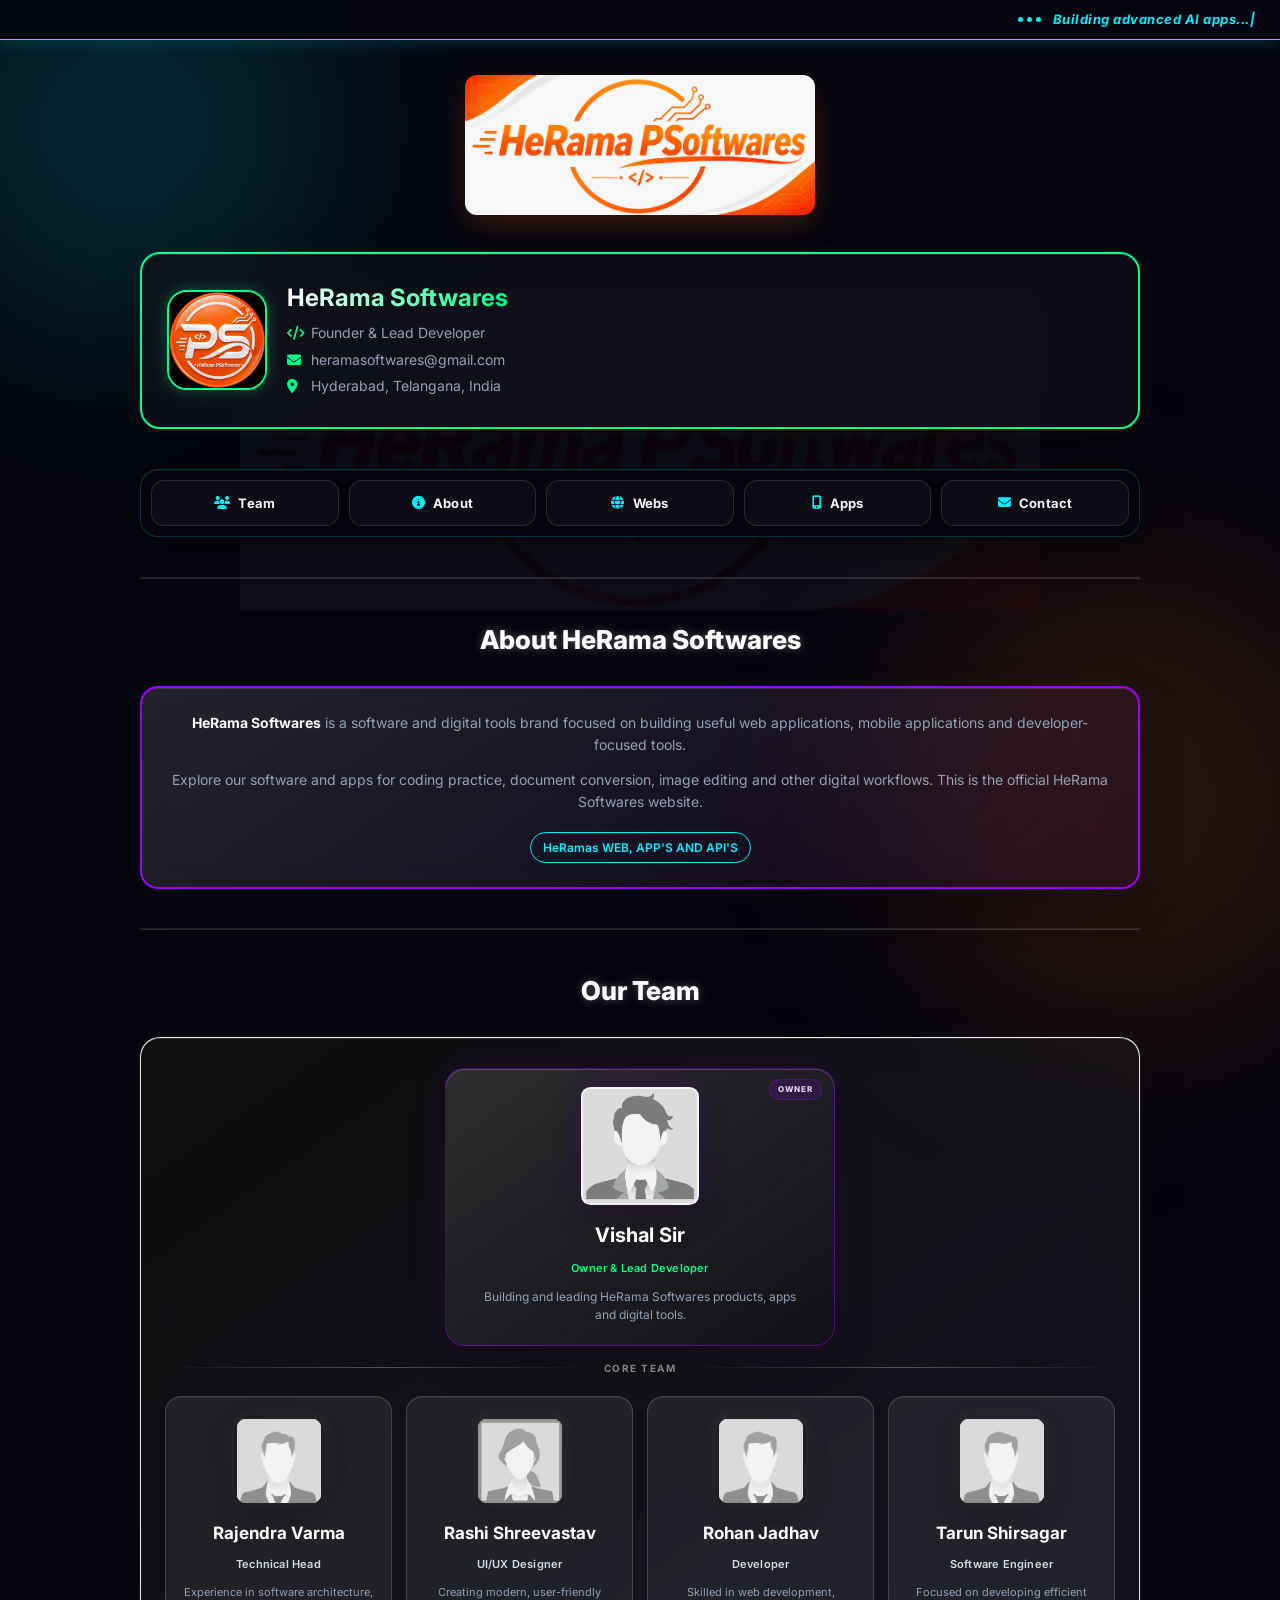
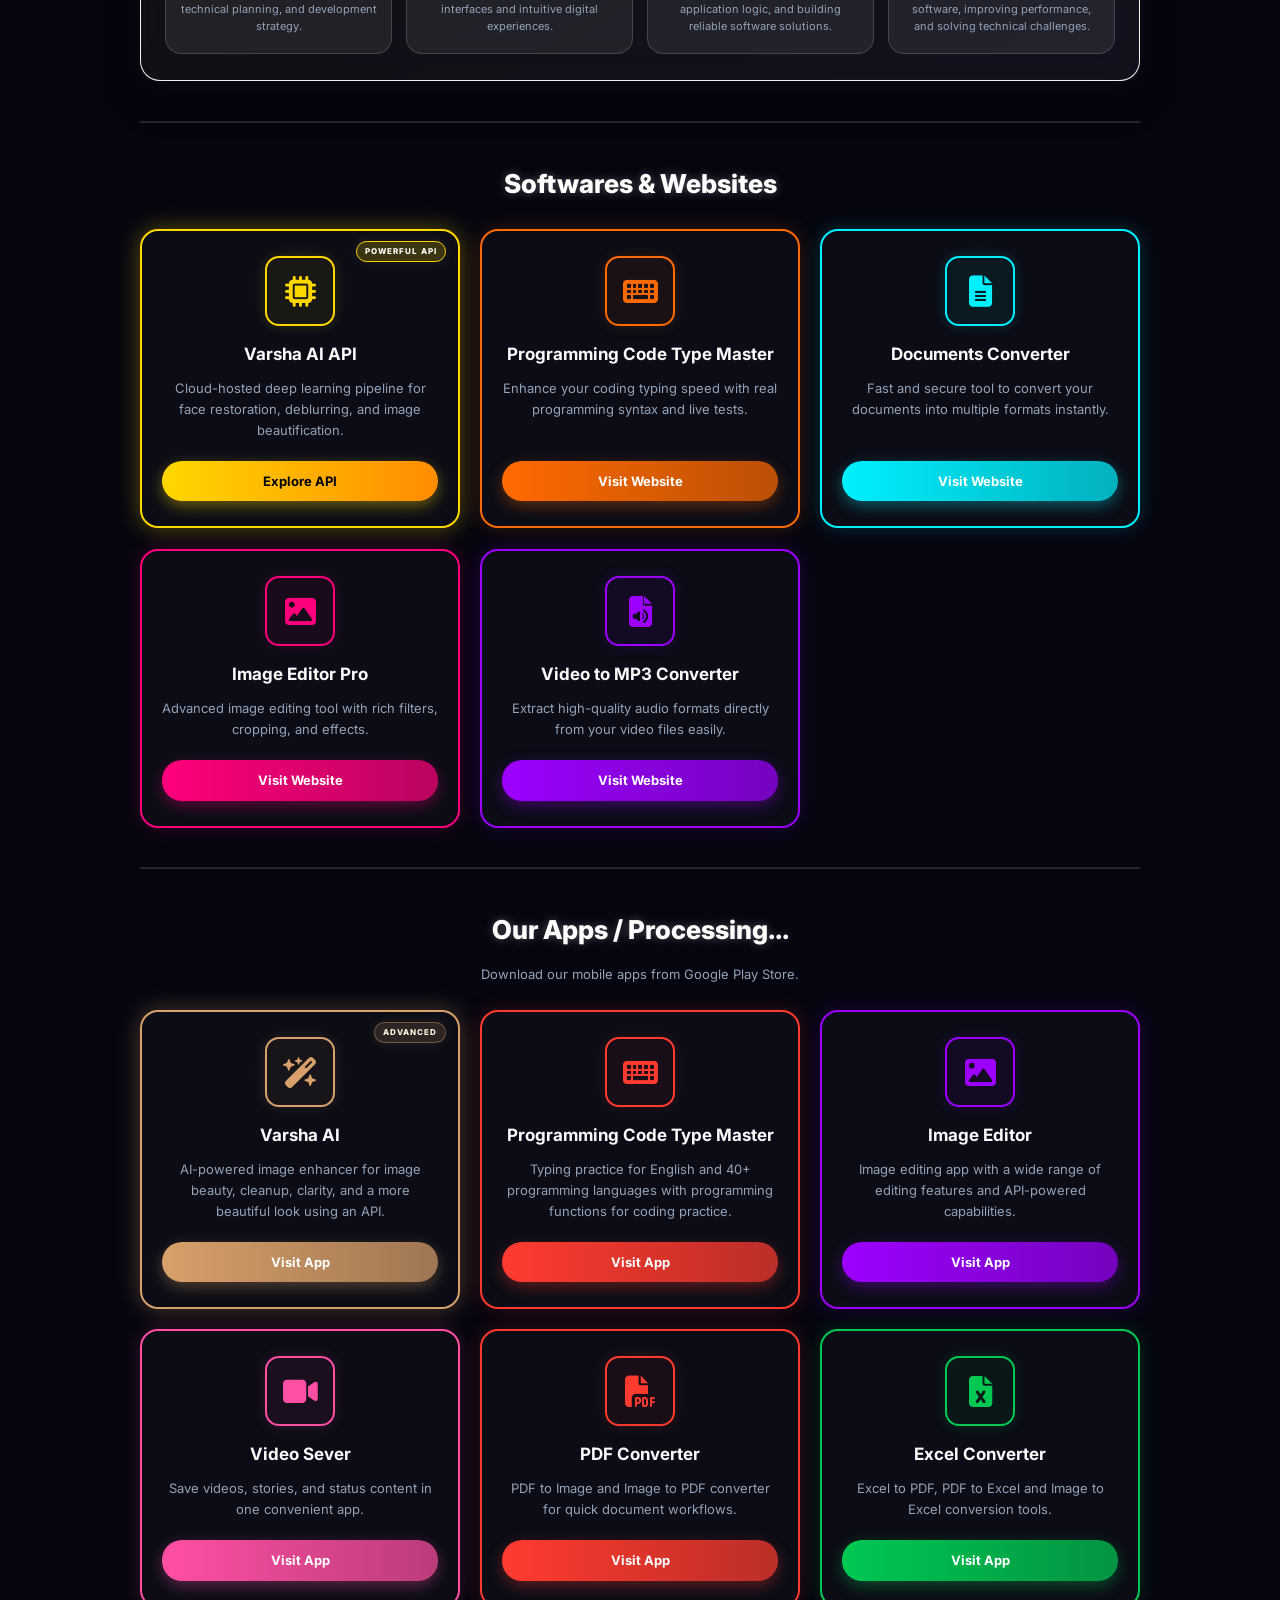
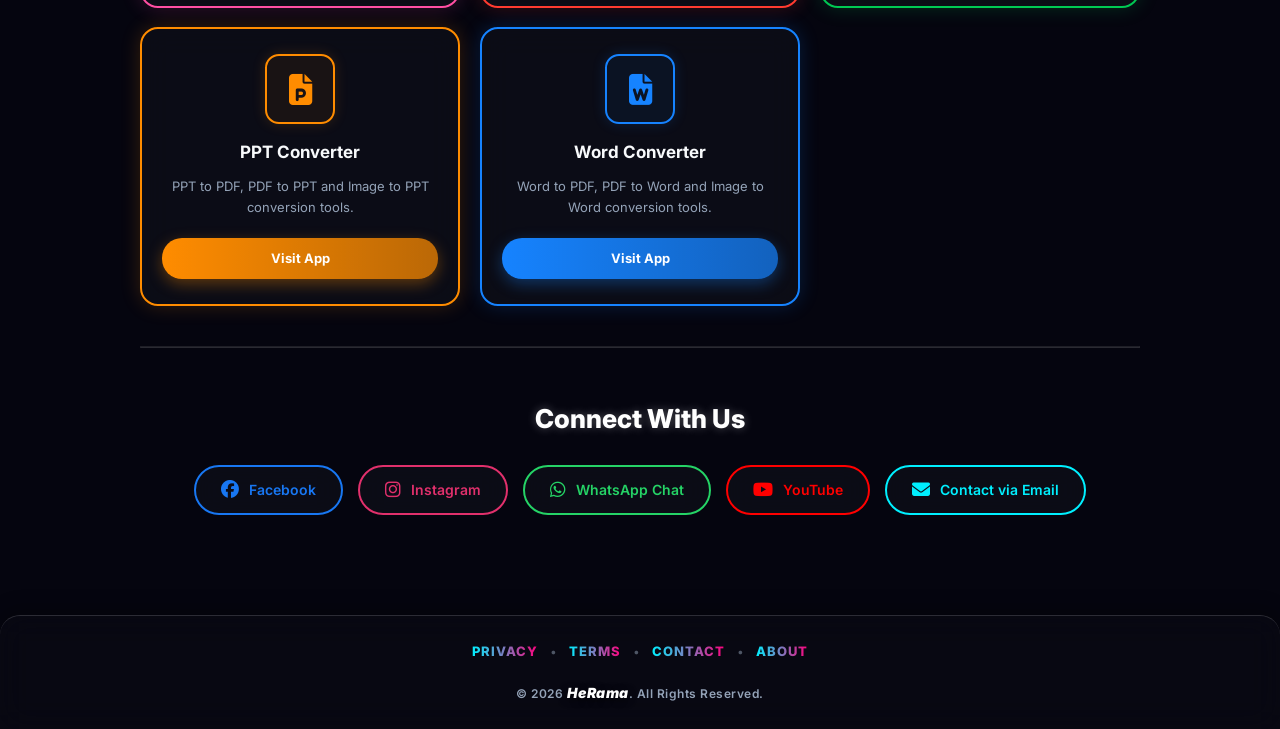
==== commit 49d96325: "Update index.html" ====
--- a/index.html
+++ b/index.html
@@ -382,13 +382,13 @@
   <div class="bottom-footer">
     <div class="footer-links">
       <!-- In # ki jagah aap apna GitHub ya Chrome ka link daal sakte hain -->
-      <a href="https://panduranggarad922-cell.github.io/privacy.html" target="_blank">Privacy</a>
+      <a href="privacy.html" target="_blank">Privacy</a>
       <span class="footer-dot">•</span>
-      <a href="https://panduranggarad922-cell.github.io/policy.html" target="_blank">Policy</a>
+      <a href="Terms & Conditions.html" target="_blank">Terms</a>
       <span class="footer-dot">•</span>
-      <a href="https://programming-code-typingtest-pro.github.io/contact.html" target="_blank">Contact</a>
+      <a href="contat.html" target="_blank">Contact</a>
       <span class="footer-dot">•</span>
-      <a href="https://panduranggarad922-cell.github.io/about.html" target="_blank">About</a>
+      <a href="https://heramasoftwares.github.io/HeRama/index.html" target="_blank">About</a>
     </div>
     
     <div class="footer-copyright">
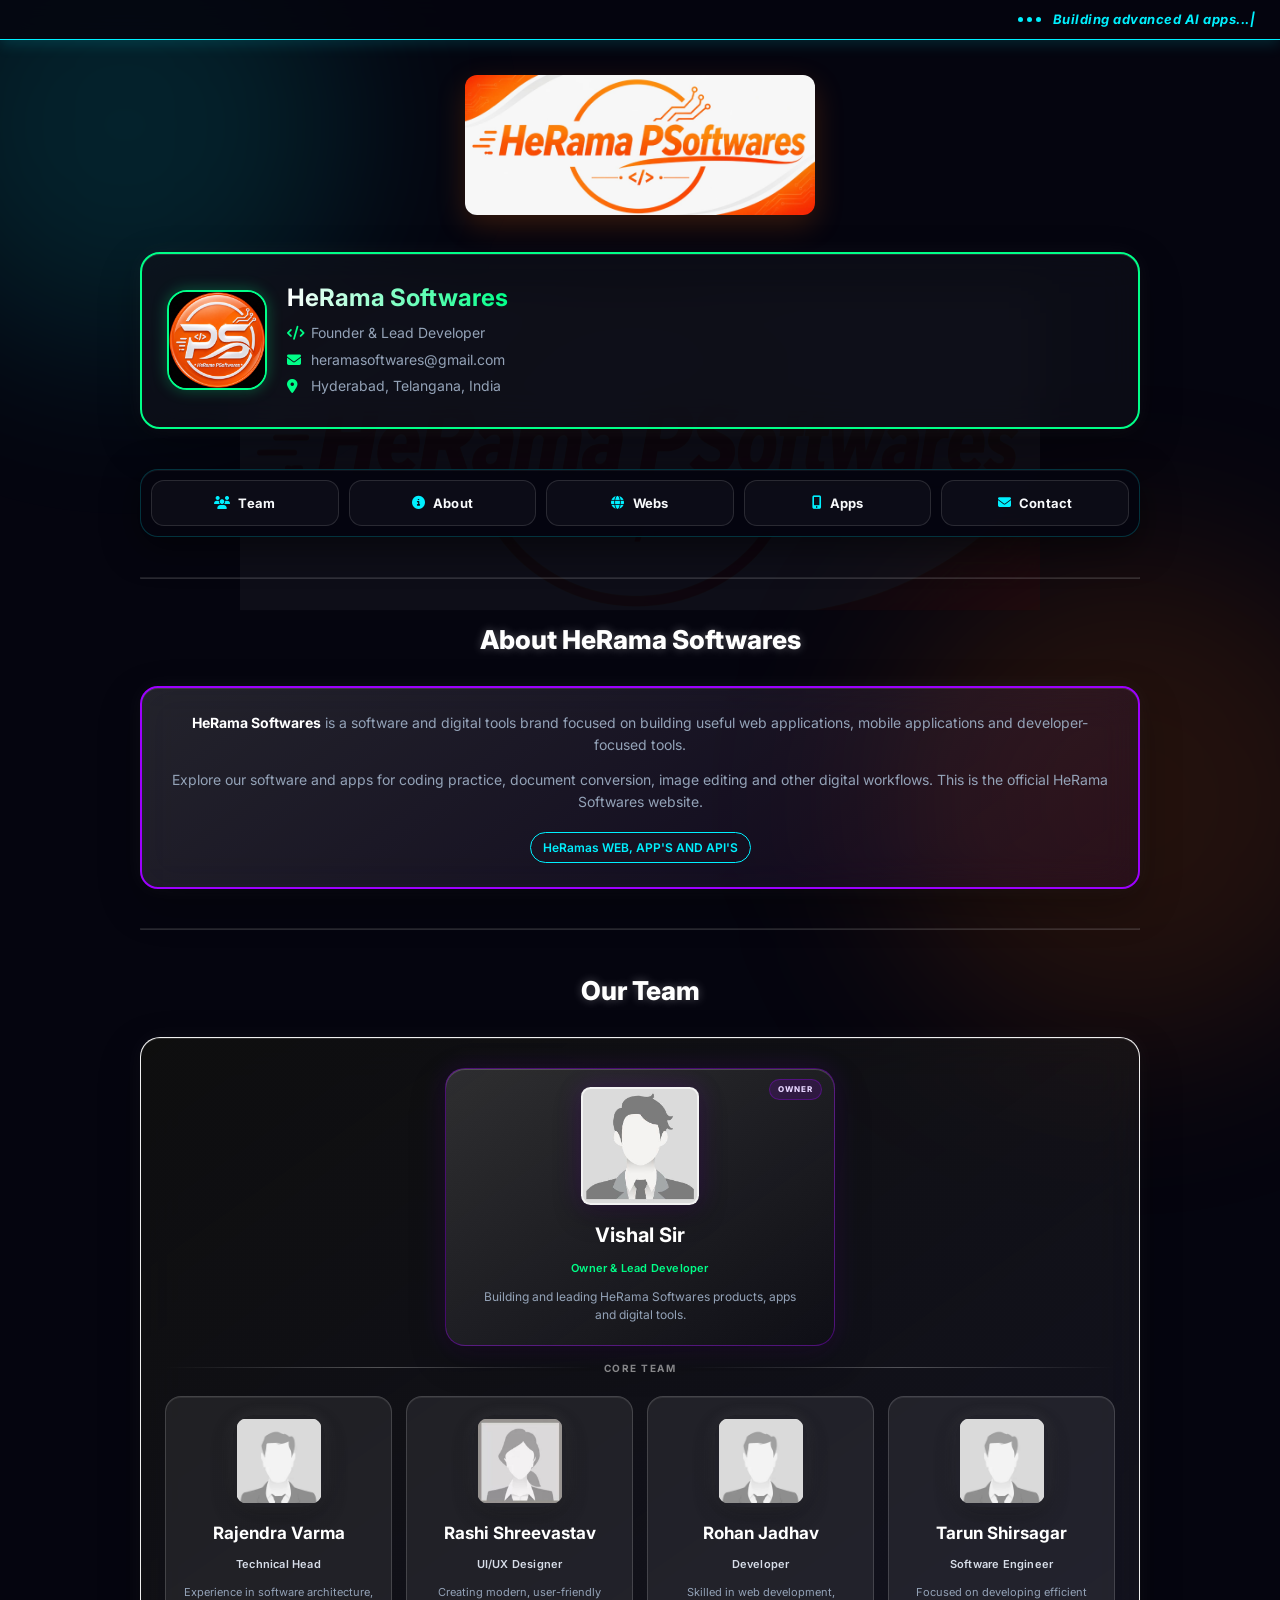
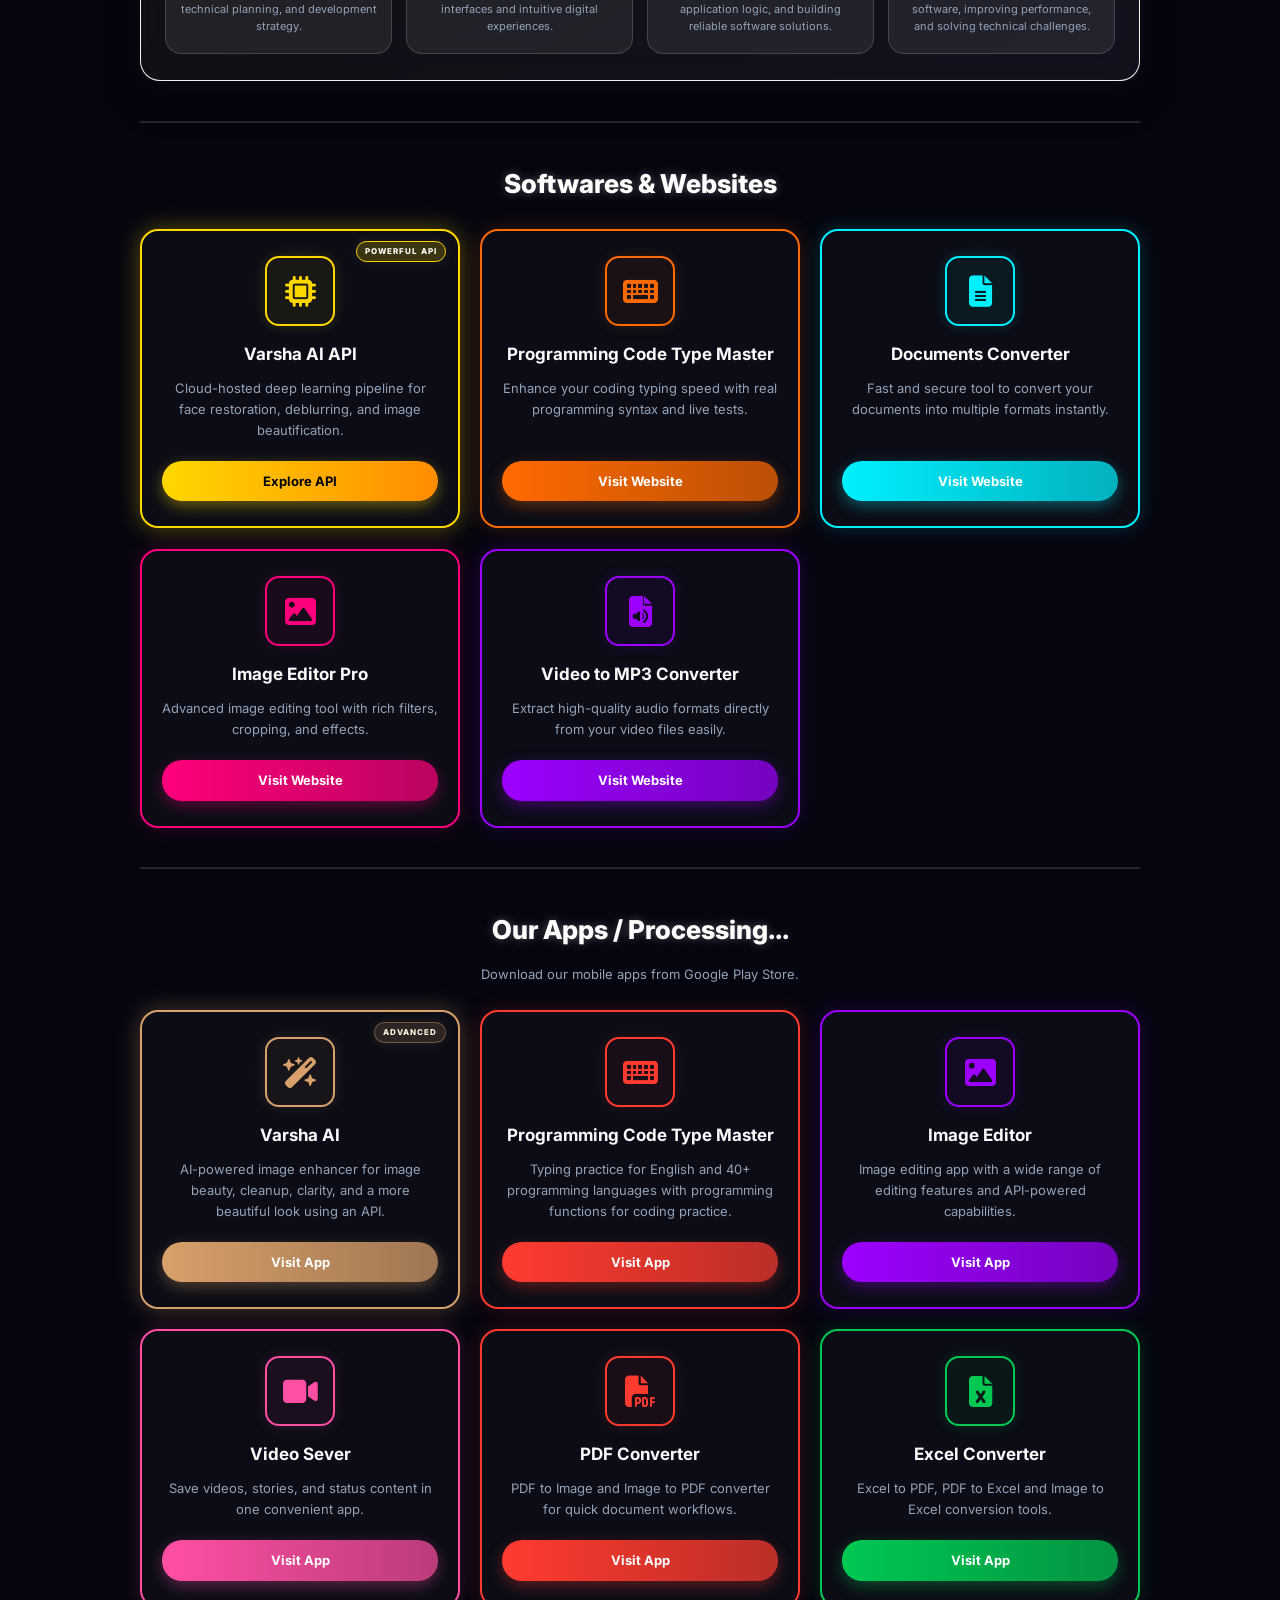
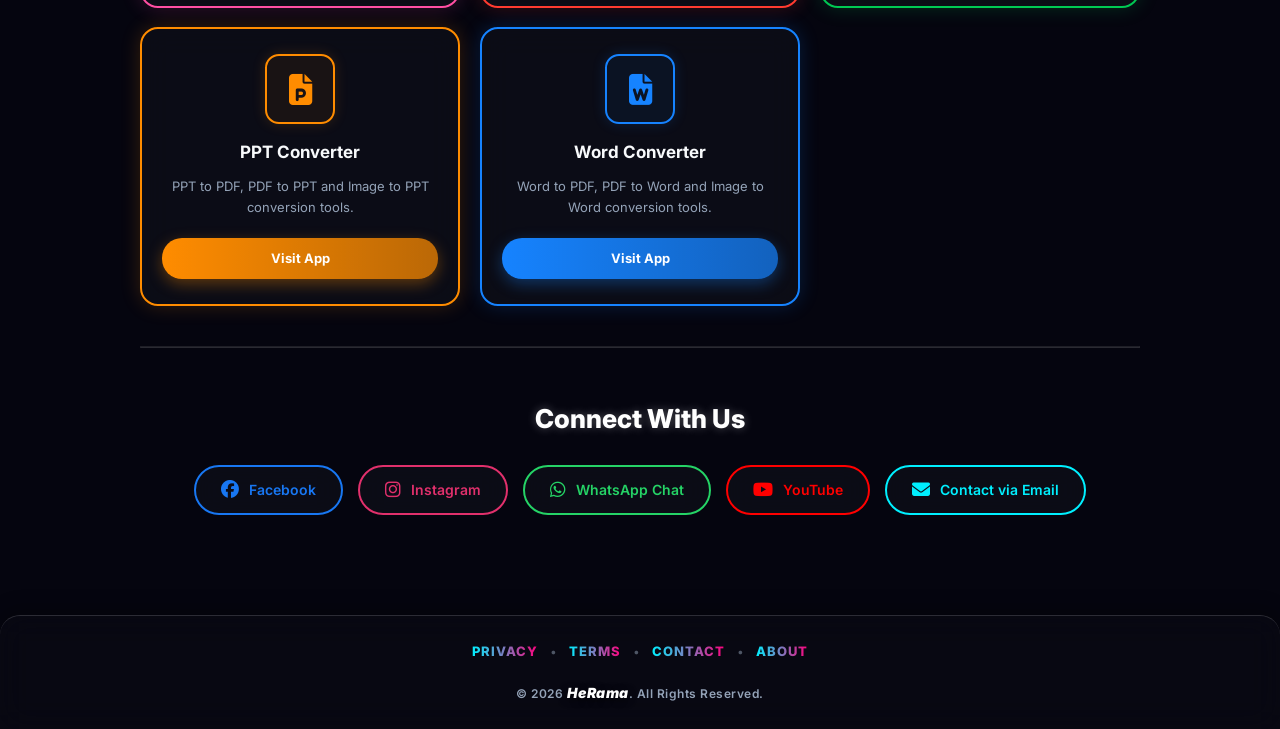
==== commit c9428a35: "Update index.html" ====
--- a/index.html
+++ b/index.html
@@ -384,9 +384,9 @@
       <!-- In # ki jagah aap apna GitHub ya Chrome ka link daal sakte hain -->
       <a href="privacy.html" target="_blank">Privacy</a>
       <span class="footer-dot">•</span>
-      <a href="Terms & Conditions.html" target="_blank">Terms</a>
+      <a href="terms.html" target="_blank">Terms</a>
       <span class="footer-dot">•</span>
-      <a href="contat.html" target="_blank">Contact</a>
+      <a href="contact.html" target="_blank">Contact</a>
       <span class="footer-dot">•</span>
       <a href="https://heramasoftwares.github.io/HeRama/index.html" target="_blank">About</a>
     </div>
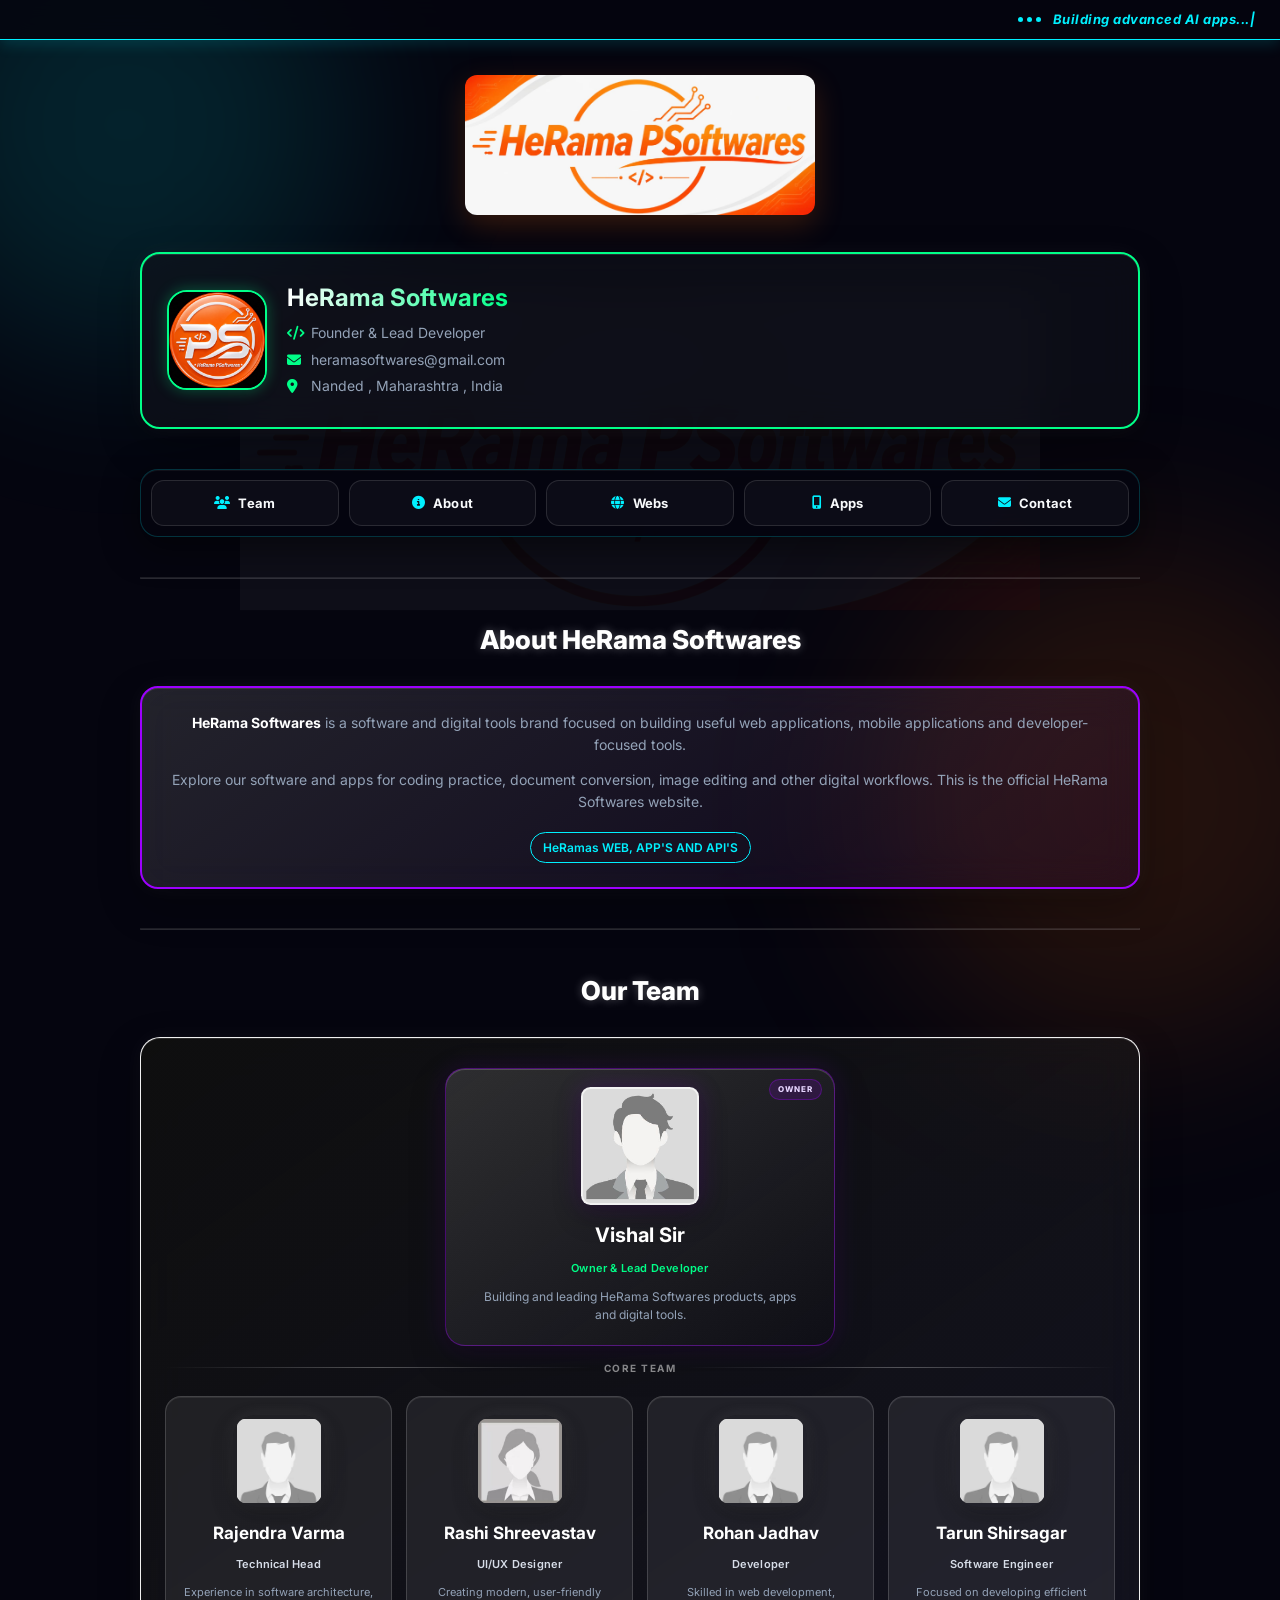
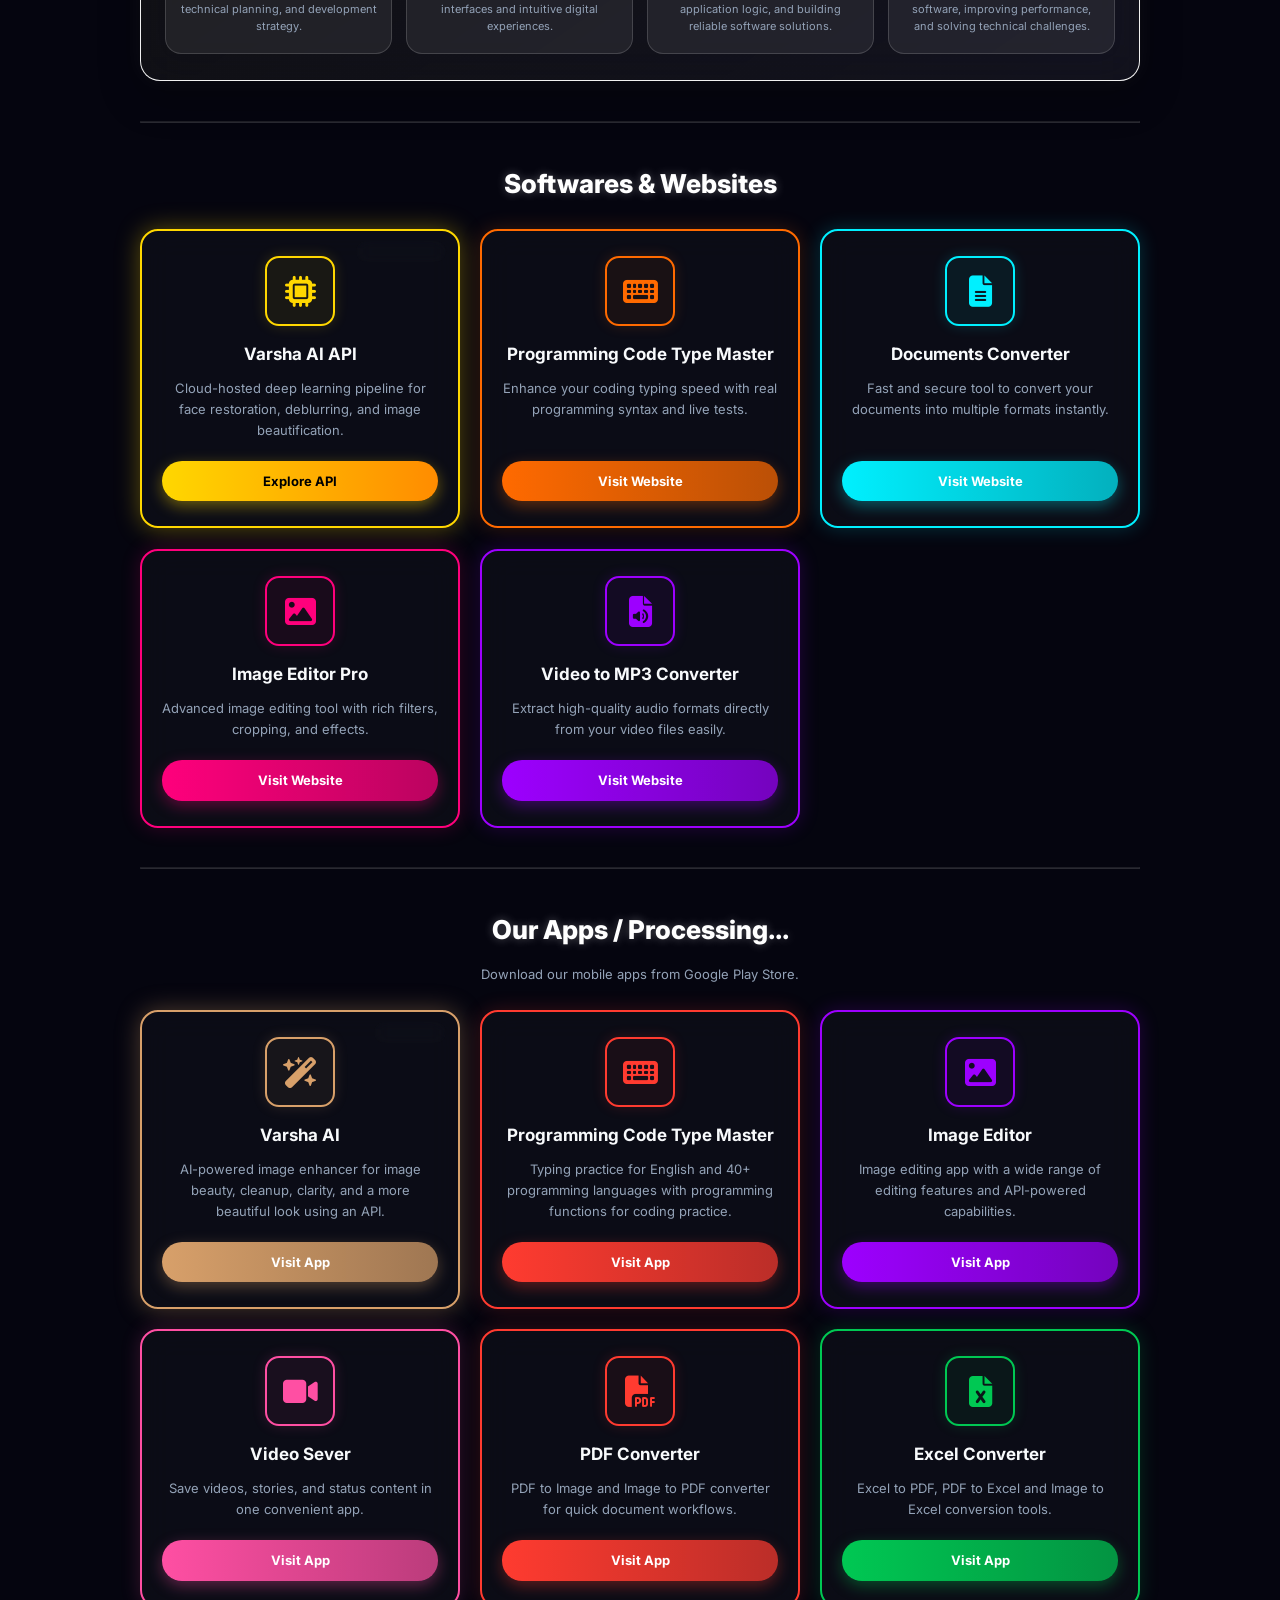
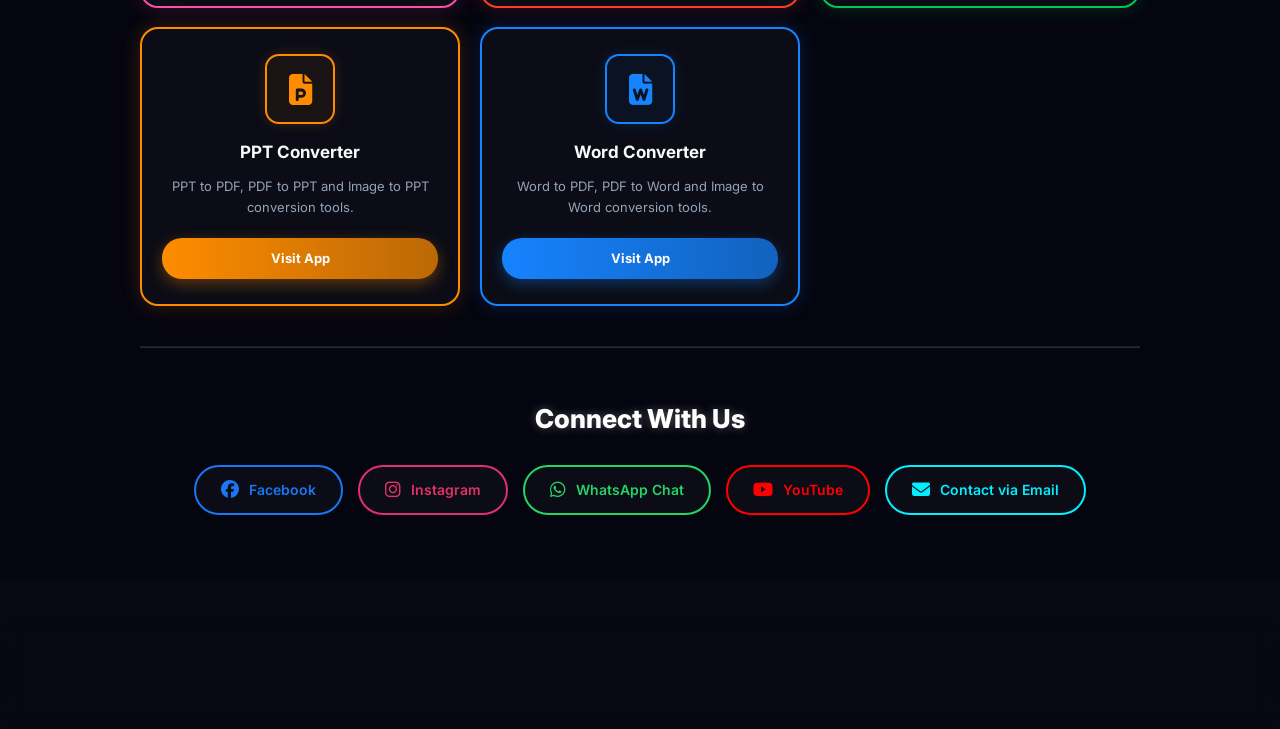
==== commit 82bdb899: "Update index.html" ====
--- a/index.html
+++ b/index.html
@@ -94,7 +94,7 @@
         <h2>HeRama Softwares</h2>
         <p><i class="fa-solid fa-code"></i> Founder & Lead Developer</p>
         <p><i class="fa-solid fa-envelope"></i> heramasoftwares@gmail.com</p>
-        <p><i class="fa-solid fa-location-dot"></i> Hyderabad, Telangana, India</p>
+        <p><i class="fa-solid fa-location-dot"></i> Nanded , Maharashtra , India</p>
       </div>
     </div>
 
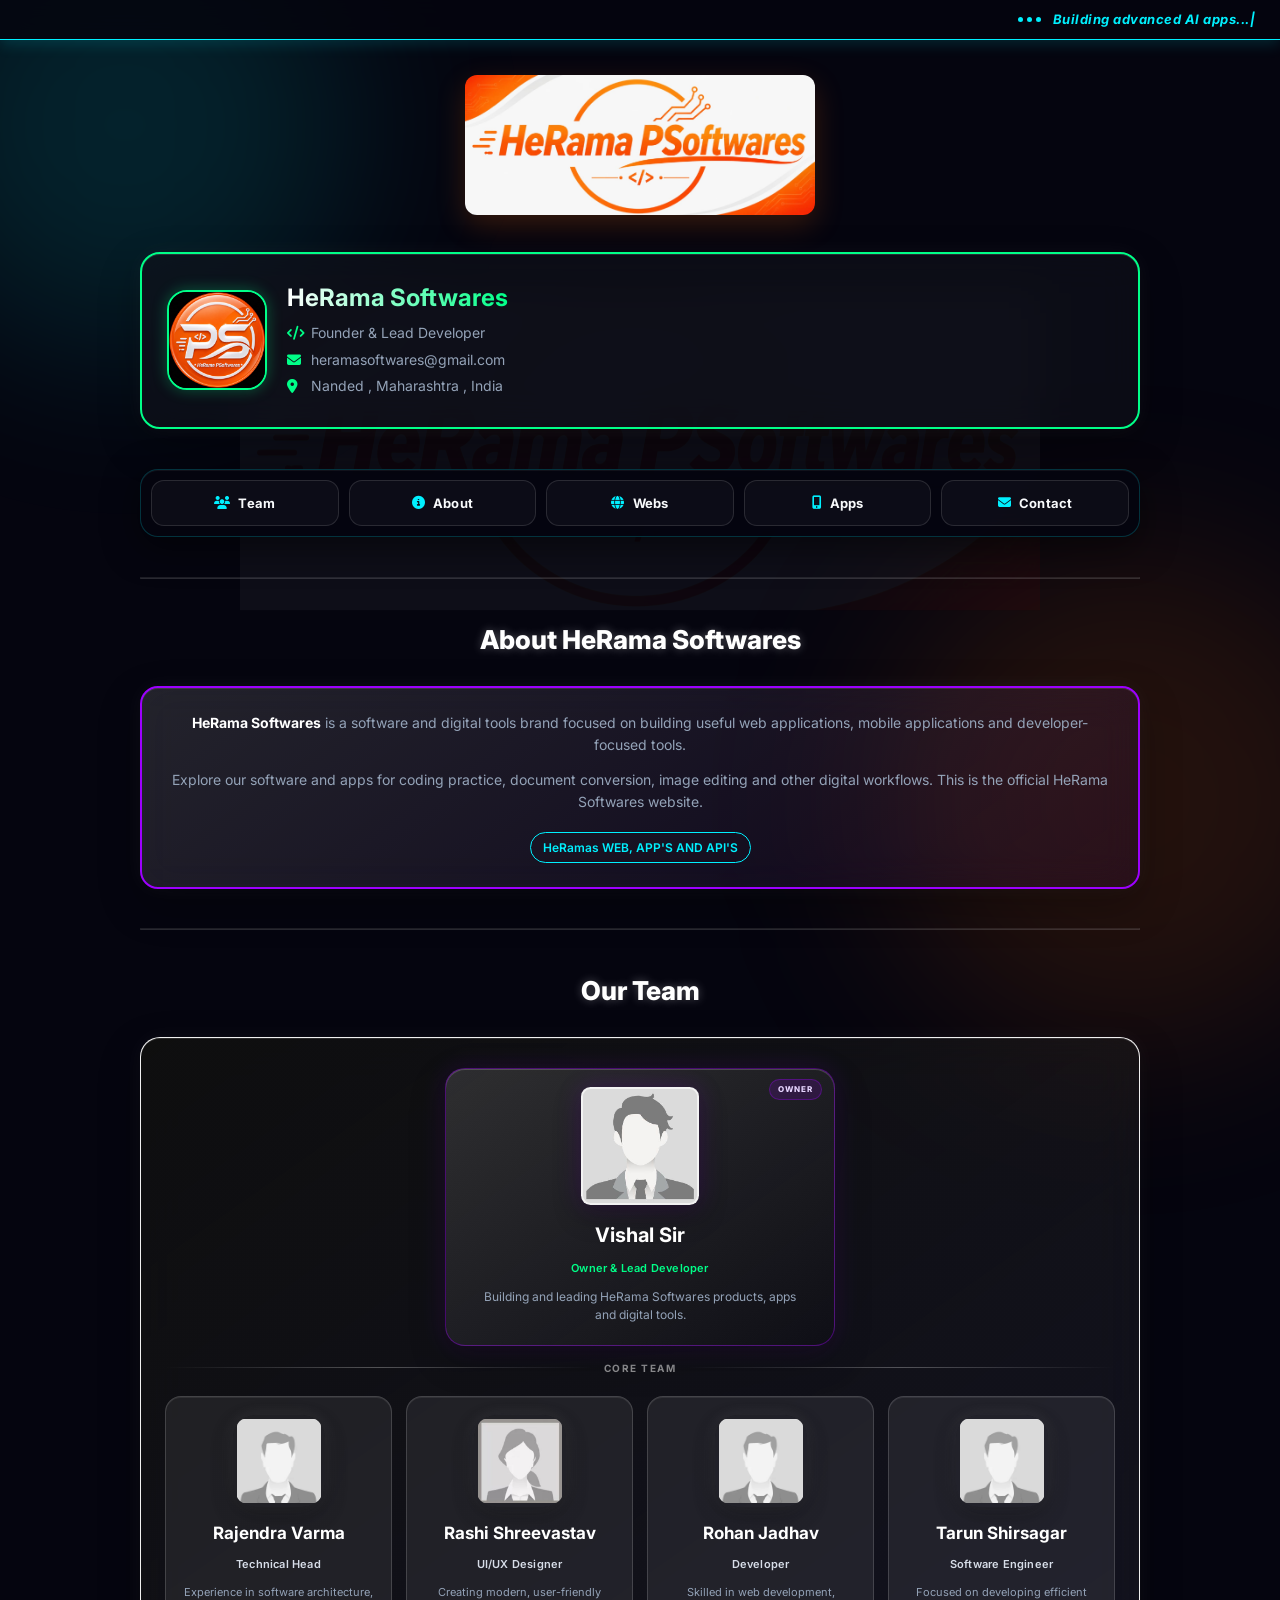
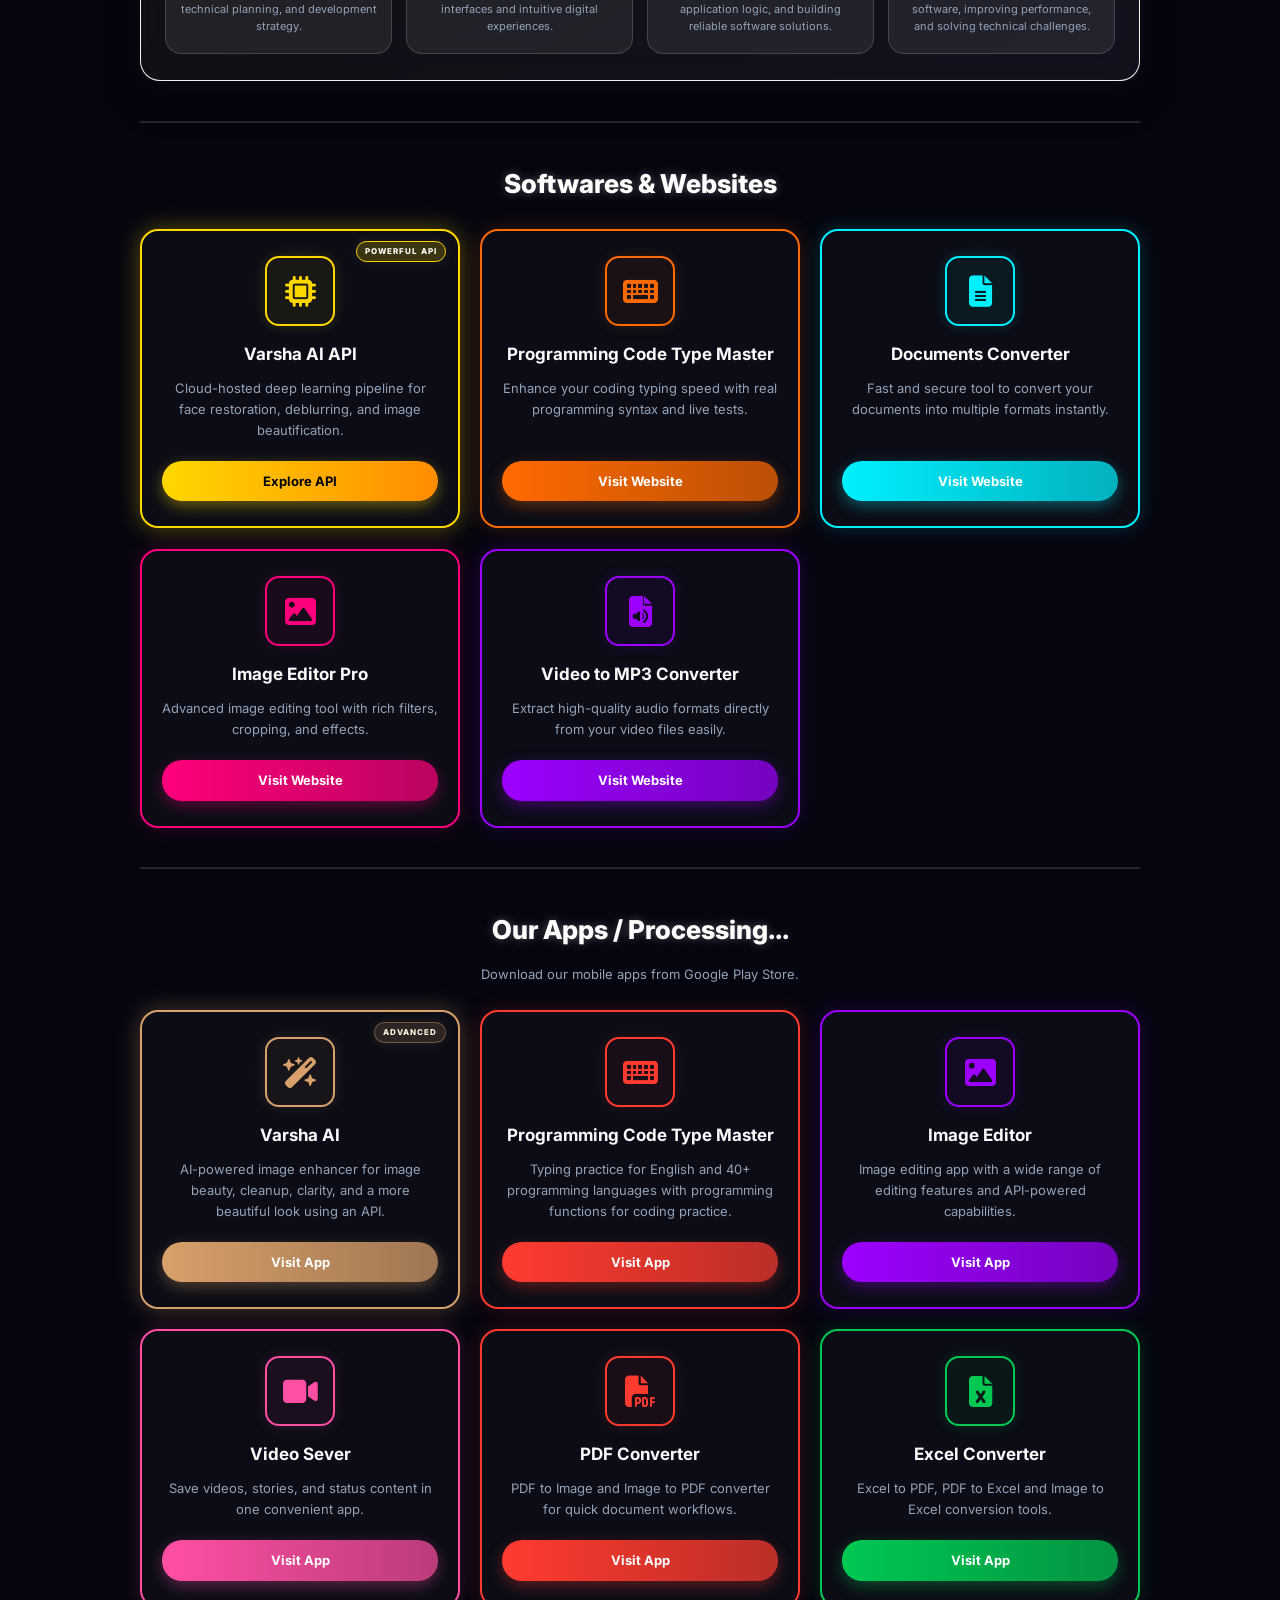
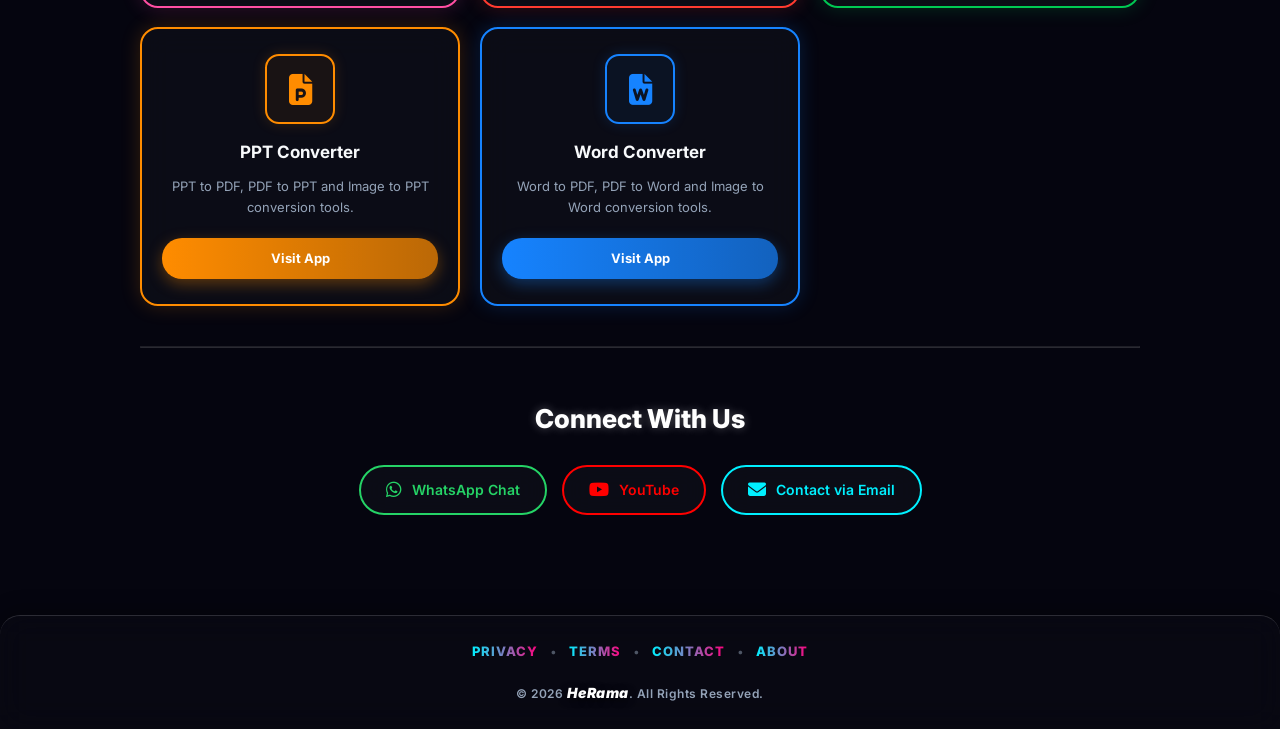
==== commit 8e08da82: "Update index.html" ====
--- a/index.html
+++ b/index.html
@@ -340,14 +340,14 @@
     <div class="social-grid">
       
       <!-- Company Facebook -->
-      <a href="https://www.facebook.com/share/1HQvqGAFDk/" class="social-btn fb">
+      <!-- <a href="https://www.facebook.com/share/1HQvqGAFDk/" class="social-btn fb">
         <i class="fa-brands fa-facebook"></i> Facebook
-      </a>
+      </a> -->
       
       <!-- Company Instagram -->
-      <a href="https://www.instagram.com/herama_psoftwares?igsh=MXFvZWMyYWdleDJ3ZA==" class="social-btn insta">
+     <!--  <a href="https://www.instagram.com/herama_psoftwares?igsh=MXFvZWMyYWdleDJ3ZA==" class="social-btn insta">
         <i class="fa-brands fa-instagram"></i> Instagram
-      </a>
+      </a> -->
       <!-- Personal Insta 1 -->
       <!-- <a href="https://www.instagram.com/vishal_garad___?igsh=dG5icDVrdTVvb3d2" class="social-btn insta">
         <i class="fa-brands fa-instagram"></i> Personal Instagram
